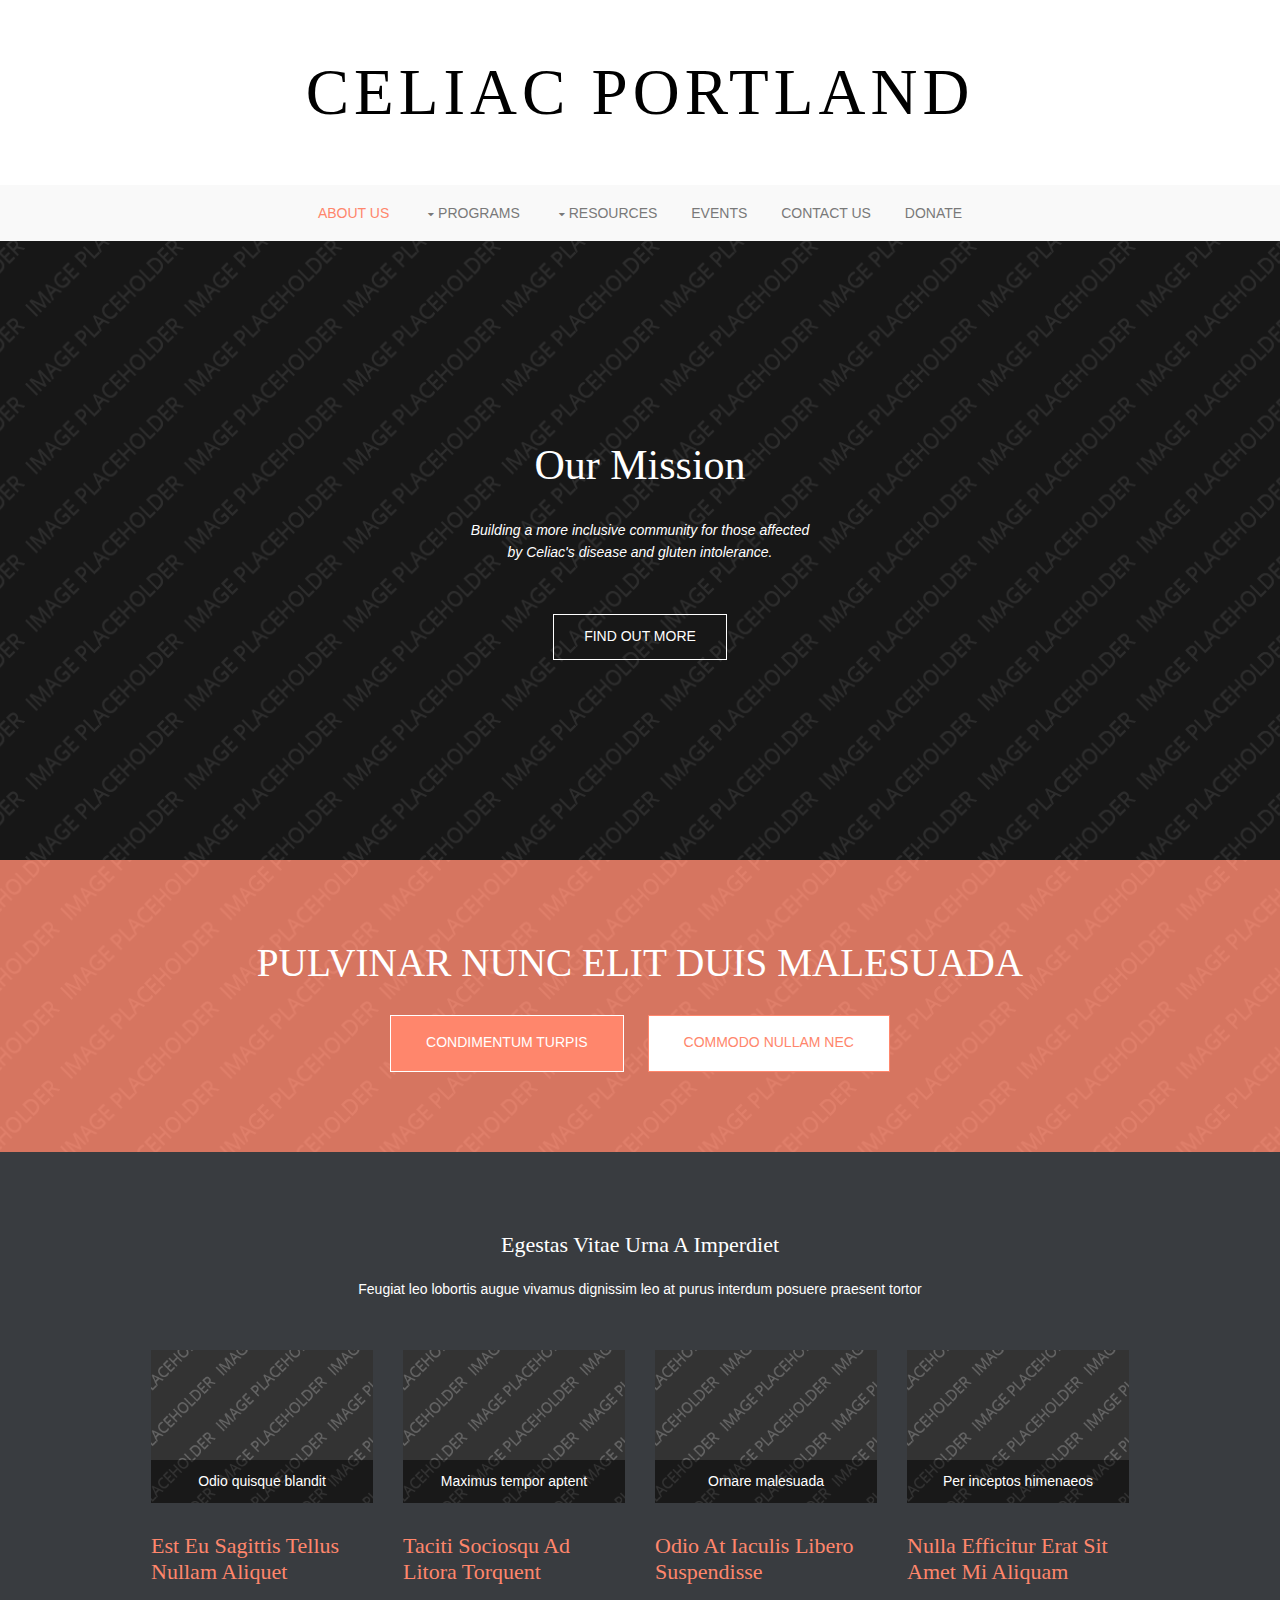
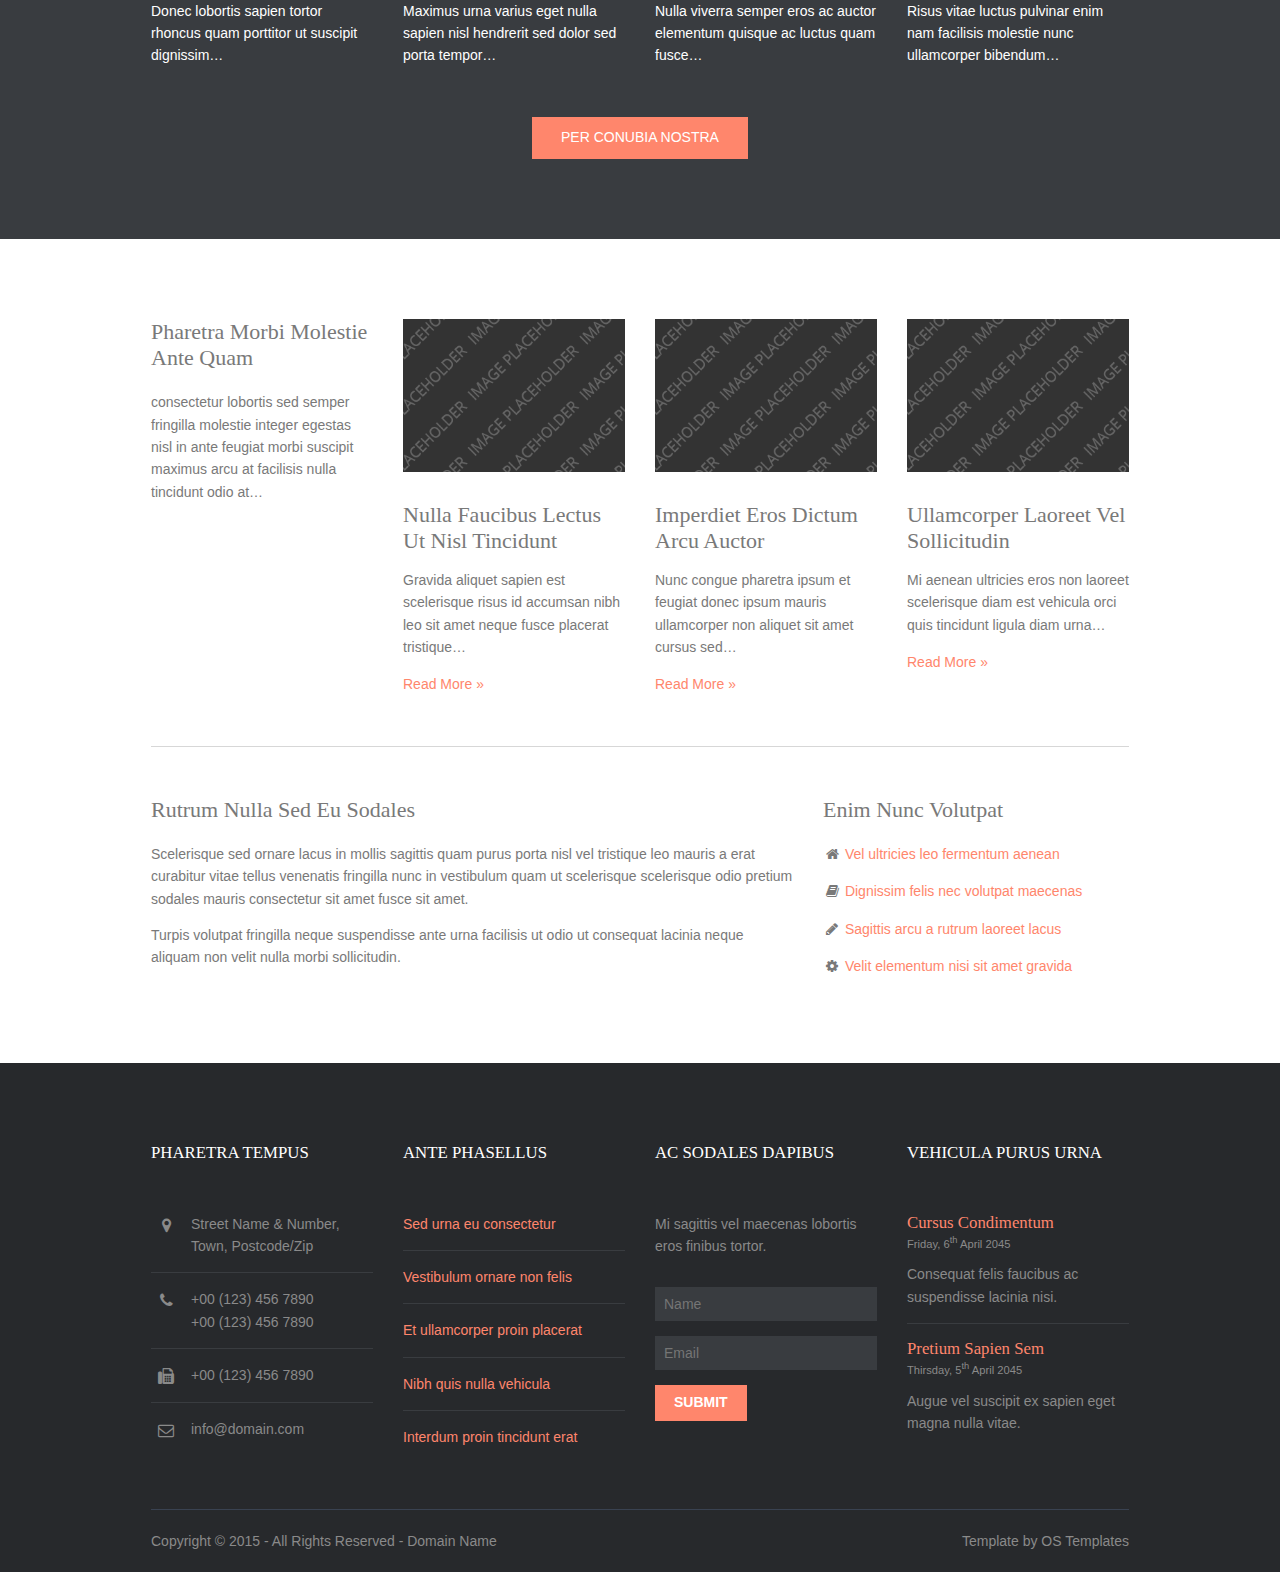
==== index.html @ 636944e8 "Add initial files" ====
<!DOCTYPE html>
<!--
Template Name: Lacegant
Author: <a href="http://www.os-templates.com/">OS Templates</a>
Author URI: http://www.os-templates.com/
Licence: Free to use under our free template licence terms
Licence URI: http://www.os-templates.com/template-terms
-->
<html>
<head>
<title>Lacegant</title>
<meta charset="utf-8">
<meta name="viewport" content="width=device-width, initial-scale=1.0, maximum-scale=1.0, user-scalable=no">
<link href="layout/styles/layout.css" rel="stylesheet" type="text/css" media="all">
</head>
<body id="top">
<!-- ################################################################################################ -->
<!-- ################################################################################################ -->
<!-- ################################################################################################ -->
<!-- LOGIN REGISTER TOP COMPONENT -->
<!-- <div class="wrapper row0">
  <div id="topbar" class="hoc clear"> 
    <div class="fl_left">
      <ul class="nospace inline pushright">
        <li><i class="fa fa-sign-in"></i> <a href="#">Login</a></li>
        <li><i class="fa fa-user"></i> <a href="#">Register</a></li>
      </ul>
    </div>
    <div class="fl_right">
      <ul class="nospace inline pushright">
        <li><i class="fa fa-phone"></i> +00 (123) 456 7890</li>
        <li><i class="fa fa-envelope-o"></i> info@domain.com</li>
      </ul>
    </div>
  </div>
</div> -->
<!-- ################################################################################################ -->
<!-- ################################################################################################ -->
<!-- ################################################################################################ -->
<div class="wrapper row1">
  <header id="header" class="hoc clear"> 
    <!-- ################################################################################################ -->
    <div id="logo">
      <h1><a href="index.html">Celiac Portland</a></h1>
      <!-- <p>euismod pulvinar donec et est</p> -->
    </div>
    <!-- ################################################################################################ -->
  </header>
</div>
<!-- ################################################################################################ -->
<!-- ################################################################################################ -->
<!-- ################################################################################################ -->
<div class="wrapper row2">
  <nav id="mainav" class="hoc clear"> 
    <!-- ################################################################################################ -->
    <ul class="clear">
      <li class="active"><a href="index.html">About us</a></li>
      <li><a class="drop" href="#">Programs</a>
        <ul>
          <li><a href="pages/gallery.html">Gallery</a></li>
          <li><a href="pages/full-width.html">Full Width</a></li>
          <li><a href="pages/sidebar-left.html">Sidebar Left</a></li>
          <li><a href="pages/sidebar-right.html">Sidebar Right</a></li>
          <li><a href="pages/basic-grid.html">Basic Grid</a></li>
        </ul>
      </li>
      <li><a class="drop" href="#">Resources</a>
        <ul>
          <li><a href="#">Level 2</a></li>
          <li><a class="drop" href="#">Level 2 + Drop</a>
            <ul>
              <li><a href="#">Level 3</a></li>
              <li><a href="#">Level 3</a></li>
              <li><a href="#">Level 3</a></li>
            </ul>
          </li>
          <li><a href="#">Level 2</a></li>
        </ul>
      </li>
      <li><a href="#">Events</a></li>
      <li><a href="#">Contact Us</a></li>
      <li><a href="#">Donate</a></li>
      <!-- <li><a href="#">Long Link Text</a></li> -->
    </ul>
    <!-- ################################################################################################ -->
  </nav>
</div>
<!-- ################################################################################################ -->
<!-- ################################################################################################ -->
<!-- ################################################################################################ -->
<div class="wrapper bgded overlay" style="background-image:url('images/demo/backgrounds/01.png');">
  <div id="pageintro" class="hoc clear"> 
    <!-- ################################################################################################ -->
    <article class="introtxt">
      <h2 class="heading">Our Mission</h2>
      <p>Building a more inclusive community for those affected <br>by Celiac's disease and gluten intolerance.</p>
      <footer><a class="btn inverse medium" href="#">Find out more</a></footer>
    </article>
    <!-- ################################################################################################ -->
  </div>
</div>
<!-- ################################################################################################ -->
<!-- ################################################################################################ -->
<!-- ################################################################################################ -->
<div class="wrapper bgded overlay coloured" style="background-image:url('images/demo/backgrounds/02.png');">
  <div id="cta" class="hoc clear"> 
    <!-- ################################################################################################ -->
    <article class="center">
      <h2 class="heading font-x3">Pulvinar nunc elit duis malesuada</h2>
      <footer>
        <ul class="nospace inline pushright">
          <li><a class="btn" href="#">Condimentum turpis</a></li>
          <li><a class="btn inverse" href="#">Commodo nullam nec</a></li>
        </ul>
      </footer>
    </article>
    <!-- ################################################################################################ -->
  </div>
</div>
<!-- ################################################################################################ -->
<!-- ################################################################################################ -->
<!-- ################################################################################################ -->
<div class="wrapper row6">
  <div class="hoc container clear"> 
    <!-- ################################################################################################ -->
    <div class="center btmspace-50">
      <h2 class="heading">Egestas vitae urna a imperdiet</h2>
      <p class="nospace">Feugiat leo lobortis augue vivamus dignissim leo at purus interdum posuere praesent tortor</p>
    </div>
    <ul class="nospace group btmspace-50 elements">
      <li class="one_quarter first">
        <article>
          <figure><img src="images/demo/320x220.png" alt="">
            <figcaption>Odio quisque blandit</figcaption>
          </figure>
          <div class="txtwrap">
            <h6 class="heading"><a href="#">Est eu sagittis tellus nullam aliquet</a></h6>
            <p>Donec lobortis sapien tortor rhoncus quam porttitor ut suscipit dignissim&hellip;</p>
          </div>
        </article>
      </li>
      <li class="one_quarter">
        <article>
          <figure><img src="images/demo/320x220.png" alt="">
            <figcaption>Maximus tempor aptent</figcaption>
          </figure>
          <div class="txtwrap">
            <h6 class="heading"><a href="#">Taciti sociosqu ad litora torquent</a></h6>
            <p>Maximus urna varius eget nulla sapien nisl hendrerit sed dolor sed porta tempor&hellip;</p>
          </div>
        </article>
      </li>
      <li class="one_quarter">
        <article>
          <figure><img src="images/demo/320x220.png" alt="">
            <figcaption>Ornare malesuada</figcaption>
          </figure>
          <div class="txtwrap">
            <h6 class="heading"><a href="#">Odio at iaculis libero suspendisse</a></h6>
            <p>Nulla viverra semper eros ac auctor elementum quisque ac luctus quam fusce&hellip;</p>
          </div>
        </article>
      </li>
      <li class="one_quarter">
        <article>
          <figure><img src="images/demo/320x220.png" alt="">
            <figcaption>Per inceptos himenaeos</figcaption>
          </figure>
          <div class="txtwrap">
            <h6 class="heading"><a href="#">Nulla efficitur erat sit amet mi aliquam</a></h6>
            <p>Risus vitae luctus pulvinar enim nam facilisis molestie nunc ullamcorper bibendum&hellip;</p>
          </div>
        </article>
      </li>
    </ul>
    <p class="nospace center"><a class="btn small" href="#">Per conubia nostra</a></p>
    <!-- ################################################################################################ -->
    <div class="clear"></div>
  </div>
</div>
<!-- ################################################################################################ -->
<!-- ################################################################################################ -->
<!-- ################################################################################################ -->
<div class="wrapper row3">
  <main class="hoc container clear"> 
    <!-- main body -->
    <!-- ################################################################################################ -->
    <ul class="nospace group btmspace-50 elements">
      <li class="one_quarter first">
        <h6 class="heading">Pharetra morbi molestie ante quam</h6>
        <p>consectetur lobortis sed semper fringilla molestie integer egestas nisl in ante feugiat morbi suscipit maximus arcu at facilisis nulla tincidunt odio at&hellip;</p>
      </li>
      <li class="one_quarter">
        <article><a href="#"><img src="images/demo/320x220.png" alt=""></a>
          <div class="txtwrap">
            <h6 class="heading">Nulla faucibus lectus ut nisl tincidunt</h6>
            <p>Gravida aliquet sapien est scelerisque risus id accumsan nibh leo sit amet neque fusce placerat tristique&hellip;</p>
            <p class="nospace"><a href="#">Read More &raquo;</a></p>
          </div>
        </article>
      </li>
      <li class="one_quarter">
        <article><a href="#"><img src="images/demo/320x220.png" alt=""></a>
          <div class="txtwrap">
            <h6 class="heading">Imperdiet eros dictum arcu auctor</h6>
            <p>Nunc congue pharetra ipsum et feugiat donec ipsum mauris ullamcorper non aliquet sit amet cursus sed&hellip;</p>
            <p class="nospace"><a href="#">Read More &raquo;</a></p>
          </div>
        </article>
      </li>
      <li class="one_quarter">
        <article><a href="#"><img src="images/demo/320x220.png" alt=""></a>
          <div class="txtwrap">
            <h6 class="heading">Ullamcorper laoreet vel sollicitudin</h6>
            <p>Mi aenean ultricies eros non laoreet scelerisque diam est vehicula orci quis tincidunt ligula diam urna&hellip;</p>
            <p class="nospace"><a href="#">Read More &raquo;</a></p>
          </div>
        </article>
      </li>
    </ul>
    <hr class="btmspace-50">
    <article class="two_third first">
      <h6 class="heading">Rutrum nulla sed eu sodales</h6>
      <p>Scelerisque sed ornare lacus in mollis sagittis quam purus porta nisl vel tristique leo mauris a erat curabitur vitae tellus venenatis fringilla nunc in vestibulum quam ut scelerisque scelerisque odio pretium sodales mauris consectetur sit amet fusce sit amet.</p>
      <p>Turpis volutpat fringilla neque suspendisse ante urna facilisis ut odio ut consequat lacinia neque aliquam non velit nulla morbi sollicitudin.</p>
    </article>
    <aside class="one_third">
      <h6 class="heading">Enim nunc volutpat</h6>
      <ul class="nospace">
        <li class="btmspace-15"><i class="fa fa-fw fa-home"></i> <a href="#">Vel ultricies leo fermentum aenean</a></li>
        <li class="btmspace-15"><i class="fa fa-fw fa-book"></i> <a href="#">Dignissim felis nec volutpat maecenas</a></li>
        <li class="btmspace-15"><i class="fa fa-fw fa-pencil"></i> <a href="#">Sagittis arcu a rutrum laoreet lacus</a></li>
        <li><i class="fa fa-fw fa-cog"></i> <a href="#">Velit elementum nisi sit amet gravida</a></li>
      </ul>
    </aside>
    <!-- ################################################################################################ -->
    <!-- / main body -->
    <div class="clear"></div>
  </main>
</div>
<!-- ################################################################################################ -->
<!-- ################################################################################################ -->
<!-- ################################################################################################ -->
<div class="wrapper row4">
  <footer id="footer" class="hoc clear"> 
    <!-- ################################################################################################ -->
    <div class="one_quarter first">
      <h6 class="title">Pharetra tempus</h6>
      <ul class="nospace linklist contact">
        <li><i class="fa fa-map-marker"></i>
          <address>
          Street Name &amp; Number, Town, Postcode/Zip
          </address>
        </li>
        <li><i class="fa fa-phone"></i> +00 (123) 456 7890<br>
          +00 (123) 456 7890</li>
        <li><i class="fa fa-fax"></i> +00 (123) 456 7890</li>
        <li><i class="fa fa-envelope-o"></i> info@domain.com</li>
      </ul>
    </div>
    <div class="one_quarter">
      <h6 class="title">Ante phasellus</h6>
      <ul class="nospace linklist">
        <li><a href="#">Sed urna eu consectetur</a></li>
        <li><a href="#">Vestibulum ornare non felis</a></li>
        <li><a href="#">Et ullamcorper proin placerat</a></li>
        <li><a href="#">Nibh quis nulla vehicula</a></li>
        <li><a href="#">Interdum proin tincidunt erat</a></li>
      </ul>
    </div>
    <div class="one_quarter">
      <h6 class="title">Ac sodales dapibus</h6>
      <p class="btmspace-30">Mi sagittis vel maecenas lobortis eros finibus tortor.</p>
      <form method="post" action="#">
        <fieldset>
          <legend>Newsletter:</legend>
          <input class="btmspace-15" type="text" value="" placeholder="Name">
          <input class="btmspace-15" type="text" value="" placeholder="Email">
          <button type="submit" value="submit">Submit</button>
        </fieldset>
      </form>
    </div>
    <div class="one_quarter">
      <h6 class="title">Vehicula purus urna</h6>
      <ul class="nospace linklist">
        <li>
          <article>
            <h2 class="nospace font-x1"><a href="#">Cursus condimentum</a></h2>
            <time class="font-xs block btmspace-10" datetime="2045-04-06">Friday, 6<sup>th</sup> April 2045</time>
            <p class="nospace">Consequat felis faucibus ac suspendisse lacinia nisi.</p>
          </article>
        </li>
        <li>
          <article>
            <h2 class="nospace font-x1"><a href="#">Pretium sapien sem</a></h2>
            <time class="font-xs block btmspace-10" datetime="2045-04-05">Thirsday, 5<sup>th</sup> April 2045</time>
            <p class="nospace">Augue vel suscipit ex sapien eget magna nulla vitae.</p>
          </article>
        </li>
      </ul>
    </div>
    <!-- ################################################################################################ -->
  </footer>
</div>
<!-- ################################################################################################ -->
<!-- ################################################################################################ -->
<!-- ################################################################################################ -->
<div class="wrapper row5">
  <div id="copyright" class="hoc clear"> 
    <!-- ################################################################################################ -->
    <p class="fl_left">Copyright &copy; 2015 - All Rights Reserved - <a href="#">Domain Name</a></p>
    <p class="fl_right">Template by <a target="_blank" href="http://www.os-templates.com/" title="Free Website Templates">OS Templates</a></p>
    <!-- ################################################################################################ -->
  </div>
</div>
<!-- ################################################################################################ -->
<!-- ################################################################################################ -->
<!-- ################################################################################################ -->
<a id="backtotop" href="#top"><i class="fa fa-chevron-up"></i></a>
<!-- JAVASCRIPTS -->
<script src="layout/scripts/jquery.min.js"></script>
<script src="layout/scripts/jquery.backtotop.js"></script>
<script src="layout/scripts/jquery.mobilemenu.js"></script>
<!-- IE9 Placeholder Support -->
<script src="layout/scripts/jquery.placeholder.min.js"></script>
<!-- / IE9 Placeholder Support -->
</body>
</html>
---- layout/styles/layout.css ----
@charset "utf-8";
/*
Template Name: Lacegant
Author: <a href="http://www.os-templates.com/">OS Templates</a>
Author URI: http://www.os-templates.com/
Licence: Free to use under our free template licence terms
Licence URI: http://www.os-templates.com/template-terms
File: Layout CSS
*/

@import url("fontawesome-4.5.0.min.css");
@import url("framework.css");

/* Rows
--------------------------------------------------------------------------------------------------------------- */
.row0{border-bottom:1px solid;}
.row1, .row1 a{}
.row2, .row2 a{}
.row3, .row3 a{}
.row4, .row4 a{}
.row5, .row5 a{}


/* Top Bar
--------------------------------------------------------------------------------------------------------------- */
#topbar{padding:15px 0; font-size:.8rem; text-transform:uppercase;}

#topbar .inline > li i{margin:0 5px 0 0; line-height:normal;}


/* Header
--------------------------------------------------------------------------------------------------------------- */
#header{padding:60px 0; text-align:center;}

#header #logo{}
#header #logo *{margin:0; padding:0; line-height:1;}
#header #logo h1{font-size:65px; letter-spacing:5px; text-transform:uppercase; color: #000;}
#header #logo p{margin-top:-3px; font-size:.9rem; font-style:italic; text-transform:lowercase;}


/* Page Intro
--------------------------------------------------------------------------------------------------------------- */
#pageintro{padding:200px 0;}

#pageintro .introtxt{display:block; max-width:50%; margin:0 auto; text-align:center;}
#pageintro .introtxt .heading{margin-bottom:30px; font-size:42px;}
#pageintro .introtxt p{margin-bottom:50px; font-style:italic;}


/* CTA - Click to Action
--------------------------------------------------------------------------------------------------------------- */
#cta{padding:80px 0;}

#cta .heading{margin-bottom:30px; text-transform:uppercase;}


/* Content Area
--------------------------------------------------------------------------------------------------------------- */
.container{padding:80px 0;}

/* Content */
.container .content{}

/* Elements */
.elements li:last-child{margin-bottom:0;}/* Used for mobile devices when elements stack */
.elements article{display:inline-block; width:100%; max-width:320px; height:100%;}
.elements figure{display:block; position:relative;}
.elements figure figcaption{display:block; position:absolute; bottom:0; left:0; width:100%; padding:10px; text-align:center;}
.elements .txtwrap{padding-top:30px;}
.elements .txtwrap .heading{margin-bottom:15px;}
.elements .txtwrap p{margin:0 0 15px 0;}
.elements .txtwrap p:last-child{margin-bottom:0;}
.elements .txtwrap footer{}

/* Comments */
#comments ul{margin:0 0 40px 0; padding:0; list-style:none;}
#comments li{margin:0 0 10px 0; padding:15px;}
#comments .avatar{float:right; margin:0 0 10px 10px; padding:3px; border:1px solid;}
#comments address{font-weight:bold;}
#comments time{font-size:smaller;}
#comments .comcont{display:block; margin:0; padding:0;}
#comments .comcont p{margin:10px 5px 10px 0; padding:0;}

#comments form{display:block; width:100%;}
#comments input, #comments textarea{width:100%; padding:10px; border:1px solid;}
#comments textarea{overflow:auto;}
#comments div{margin-bottom:15px;}
#comments input[type="submit"], #comments input[type="reset"]{display:inline-block; width:auto; min-width:150px; margin:0; padding:8px 5px; cursor:pointer;}

/* Sidebar */
.container .sidebar{}

.sidebar .sdb_holder{margin-bottom:50px;}
.sidebar .sdb_holder:last-child{margin-bottom:0;}


/* Footer
--------------------------------------------------------------------------------------------------------------- */
#footer{padding:80px 0 60px;}

#footer .title{margin:0 0 50px 0; padding:0; font-size:1.2rem; text-transform:uppercase;}

#footer .linklist li{display:block; margin-bottom:15px; padding:0 0 15px 0; border-bottom:1px solid;}
#footer .linklist li:last-child{margin:0; padding:0; border:none;}
#footer .linklist li::before, #footer .linklist li::after{display:table; content:"";}
#footer .linklist li, #footer .linklist li::after{clear:both;}

#footer .contact{}
#footer .contact.linklist li, #footer .contact.linklist li:last-child{position:relative; padding-left:40px;}
#footer .contact li *{margin:0; padding:0; line-height:1.6;}
#footer .contact li i{display:block; position:absolute; top:0; left:0; width:30px; font-size:16px; text-align:center;}

#footer input, #footer button{border:1px solid;}
#footer input{display:block; width:100%; padding:8px;}
#footer button{padding:8px 18px 10px; text-transform:uppercase; font-weight:700; cursor:pointer;}


/* Copyright
--------------------------------------------------------------------------------------------------------------- */
#copyright{padding:20px 0; border-top:1px solid;}
#copyright *{margin:0; padding:0;}


/* Transition Fade
--------------------------------------------------------------------------------------------------------------- */
*, *::before, *::after{transition:all .3s ease-in-out;}
#mainav form *{transition:none !important;}


/* ------------------------------------------------------------------------------------------------------------ */
/* ------------------------------------------------------------------------------------------------------------ */
/* ------------------------------------------------------------------------------------------------------------ */
/* ------------------------------------------------------------------------------------------------------------ */
/* ------------------------------------------------------------------------------------------------------------ */


/* Navigation
--------------------------------------------------------------------------------------------------------------- */
nav ul, nav ol{margin:0; padding:0; list-style:none;}

#mainav, #breadcrumb, .sidebar nav{line-height:normal;}
#mainav .drop::after, #mainav li li .drop::after, #breadcrumb li a::after, .sidebar nav a::after{position:absolute; font-family:"FontAwesome"; font-size:10px; line-height:10px;}

/* Top Navigation */
#mainav{}
#mainav ul{text-transform:uppercase; text-align:center;}
#mainav ul ul{z-index:9999; position:absolute; width:160px; text-transform:none; text-align:left;}
#mainav ul ul ul{left:160px; top:0;}
#mainav li{display:inline-block; position:relative; margin:0 30px 0 0; padding:0;}
#mainav li:last-child{margin-right:0;}
#mainav li li{width:100%; margin:0;}
#mainav li a{display:block; padding:20px 0;}
#mainav li li a{border:solid; border-width:0 0 1px 0;}
#mainav .drop{padding-left:15px;}
#mainav li li a, #mainav li li .drop{display:block; margin:0; padding:10px 15px;}
#mainav .drop::after, #mainav li li .drop::after{content:"\f0d7";}
#mainav .drop::after{top:25px; left:5px;}
#mainav li li .drop::after{top:15px; left:5px;}
#mainav ul ul{visibility:hidden; opacity:0;}
#mainav ul li:hover > ul{visibility:visible; opacity:1;}

#mainav form{display:none; margin:0; padding:20px 0;}
#mainav form select, #mainav form select option{display:block; cursor:pointer; outline:none;}
#mainav form select{width:100%; padding:5px; border:1px solid;}
#mainav form select option{margin:5px; padding:0; border:none;}

/* Breadcrumb */
#breadcrumb{padding:50px 0; text-align:center; text-transform:uppercase;}
#breadcrumb ul{margin:0; padding:0; list-style:none;}
#breadcrumb li{display:inline-block; margin:0 6px 0 0; padding:0;}
#breadcrumb li a{display:block; position:relative; margin:0; padding:0 12px 0 0; font-size:12px;}
#breadcrumb li a::after{top:4px; right:0; content:"\f101";}
#breadcrumb li:last-child a{margin:0; padding:0;}
#breadcrumb li:last-child a::after{display:none;}

/* Sidebar Navigation */
.sidebar nav{display:block; width:100%;}
.sidebar nav li{margin:0 0 3px 0; padding:0;}
.sidebar nav a{display:block; position:relative; margin:0; padding:5px 10px 5px 15px; text-decoration:none; border:solid; border-width:0 0 1px 0;}
.sidebar nav a::after{top:9px; left:5px; content:"\f101";}
.sidebar nav ul ul a{padding-left:35px;}
.sidebar nav ul ul a::after{left:25px;}
.sidebar nav ul ul ul a{padding-left:55px;}
.sidebar nav ul ul ul a::after{left:45px;}

/* Pagination */
.pagination{display:block; width:100%; text-align:center; clear:both;}
.pagination li{display:inline-block; margin:0 2px 0 0;}
.pagination li:last-child{margin-right:0;}
.pagination a, .pagination strong{display:block; padding:8px 11px; border:1px solid; background-clip:padding-box; font-weight:normal;}

/* Back to Top */
#backtotop{z-index:999; display:inline-block; position:fixed; visibility:hidden; bottom:20px; right:20px; width:36px; height:36px; line-height:36px; font-size:16px; text-align:center; opacity:.2;}
#backtotop i{display:block; width:100%; height:100%; line-height:inherit;}
#backtotop.visible{visibility:visible; opacity:.5;}
#backtotop:hover{opacity:1;}


/* Tables
--------------------------------------------------------------------------------------------------------------- */
table, th, td{border:1px solid; border-collapse:collapse; vertical-align:top;}
table, th{table-layout:auto;}
table{width:100%; margin-bottom:15px;}
th, td{padding:5px 8px;}
td{border-width:0 1px;}


/* Gallery
--------------------------------------------------------------------------------------------------------------- */
#gallery{display:block; width:100%; margin-bottom:50px;}
#gallery figure figcaption{display:block; width:100%; clear:both;}
#gallery li{margin-bottom:30px;}


/* ------------------------------------------------------------------------------------------------------------ */
/* ------------------------------------------------------------------------------------------------------------ */
/* ------------------------------------------------------------------------------------------------------------ */
/* ------------------------------------------------------------------------------------------------------------ */
/* ------------------------------------------------------------------------------------------------------------ */


/* Colours
--------------------------------------------------------------------------------------------------------------- */
body{color:#8A8A8A; background-color:#27292C;}
a{color:#FF866C;}
a:active, a:focus{background:transparent;}/* IE10 + 11 Bugfix - prevents grey background */
hr, .borderedbox{border-color:#D7D7D7;}
label span{color:#FF0000; background-color:inherit;}
input:focus, textarea:focus, *:required:focus{border-color:#FF866C;}
.overlay{color:#FFFFFF; background-color:inherit;}
.overlay::after{color:inherit; background-color:rgba(0,0,0,.55);}
.overlay.coloured::after{color:inherit; background-color:rgba(255,134,108,.8);}/* #FF866C */

.btn, .btn.inverse:hover{color:#FFFFFF; background-color:#FF866C; border-color:#FF866C;}
.btn:hover, .btn.inverse{color:inherit; background-color:transparent; border-color:inherit;}


/* Rows */
.row0{color:#797979; background-color:#F9F9F9; border-color:#D7D7D7;}
.row1{color:#797979; background-color:#FFFFFF;}
.row2, .row2 a{color:#797979; background-color:#F9F9F9;}
.row3{color:#797979; background-color:#FFFFFF;}
.row4{color:#8A8A8A; background-color:#27292C;}
.row5, .row5 a{color:#8A8A8A; background-color:#27292C;}
.row6{color:#FFFFFF; background-color:#393C40;}


/* Header */
#header #logo *{color:inherit;}


/* CTA */
#cta .btn, #cta .btn.inverse:hover{color:#FFFFFF; background-color:#FF866C; border-color:#FFFFFF;}
#cta .btn:hover, #cta .btn.inverse{color:#FF866C; background-color:#FFFFFF; border-color:#FF866C;}


/* Content Area */
.elements figure figcaption{color:#FFFFFF; background:rgba(0,0,0,.5);}


/* Footer */
#footer .title{color:#FFFFFF;}
#footer .linklist li{border-color:#393C40;}

#footer input, #footer button{border-color:transparent;}
#footer input{color:#FFFFFF; background-color:#393C40;}
#footer input:focus{border-color:#FF866C;}
#footer button{color:#FFFFFF; background-color:#FF866C;}


/* Copyright */
#copyright{border-color:#394251;}


/* Navigation */
#mainav li a{color:inherit;}
#mainav .active a, #mainav a:hover, #mainav li:hover > a{color:#FF866C; background-color:inherit;}
#mainav li li a, #mainav .active li a{color:#FFFFFF; background-color:rgba(0,0,0,.6); border-color:rgba(0,0,0,.6);}
#mainav li li:hover > a, #mainav .active .active > a{color:#FFFFFF; background-color:#FF866C;}
#mainav form select{color:#FFFFFF; background-color:#393C40;}

#breadcrumb a{color:inherit; background-color:transparent;}
#breadcrumb li:last-child a{}

.container .sidebar nav a{color:inherit; border-color:#D7D7D7;}
.container .sidebar nav a:hover{color:#FF866C;}

.pagination a, .pagination strong{border-color:#D7D7D7;}
.pagination .current *{color:#FFFFFF; background-color:#FF866C;}

#backtotop{color:#FFFFFF; background-color:#FF866C;}


/* Tables + Comments */
table, th, td, #comments .avatar, #comments input, #comments textarea{border-color:#D7D7D7;}
#comments input:focus, #comments textarea:focus, #comments *:required:focus{border-color:#FF866C;}
th{color:#FFFFFF; background-color:#373737;}
tr, #comments li, #comments input[type="submit"], #comments input[type="reset"]{color:inherit; background-color:#FBFBFB;}
tr:nth-child(even), #comments li:nth-child(even){color:inherit; background-color:#F7F7F7;}
table a, #comments a{background-color:inherit;}


/* ------------------------------------------------------------------------------------------------------------ */
/* ------------------------------------------------------------------------------------------------------------ */
/* ------------------------------------------------------------------------------------------------------------ */
/* ------------------------------------------------------------------------------------------------------------ */
/* ------------------------------------------------------------------------------------------------------------ */


/* Media Queries
--------------------------------------------------------------------------------------------------------------- */
@-ms-viewport{width:device-width;}


/* Max Wrapper Width - Laptop, Desktop etc.
--------------------------------------------------------------------------------------------------------------- */
@media screen and (min-width:978px){
	.hoc{max-width:978px;}
}


/* Mobile Devices
--------------------------------------------------------------------------------------------------------------- */
@media screen and (max-width:900px){
	.hoc{max-width:90%;}

	#topbar{}

	#header{}

	#mainav{padding:20px 0;}
	#mainav ul{display:none;}
	#mainav form{display:block;}

	#breadcrumb{}

	.container{}
	#comments input[type="reset"]{margin-top:10px;}
	.pagination li{display:inline-block; margin:0 5px 5px 0;}

	#footer{}

	#copyright{}
	#copyright p:first-of-type{margin-bottom:10px;}
}


@media screen and (max-width:750px){
	.imgl, .imgr{display:inline-block; float:none; margin:0 0 10px 0;}
	.fl_left, .fl_right{display:block; float:none;}
	.one_half, .one_third, .two_third, .one_quarter, .two_quarter, .three_quarter{display:block; float:none; width:auto; margin:0 0 30px 0; padding:0;}

	#topbar{text-align:center;}
	#topbar *{margin:0;}
	#topbar ul{margin:0 0 10px 0; line-height:normal;}
	#topbar ul li{display:inline-block; margin-right:20px;}
	#topbar ul li:last-child{margin-right:0;}

	#pageintro{}
	#pageintro .introtxt{max-width:none;}
	#pageintro .introtxt .heading{font-size:36px;}
}


@media screen and (max-width:450px){
	#topbar ul li{display:block; margin:5px 0 0 0;}
	#topbar ul li:first-child{margin:0;}
}


/* Other
--------------------------------------------------------------------------------------------------------------- */
@media screen and (max-width:650px){
	.scrollable{display:block; width:100%; margin:0 0 30px 0; padding:0 0 15px 0; overflow:auto; overflow-x:scroll;}
	.scrollable table{margin:0; padding:0; white-space:nowrap;}

	.inline li{display:block; margin-bottom:10px;}
	.pushright li{margin-right:0;}

	.font-x2{font-size:1.4rem;}
	.font-x3{font-size:1.6rem;}
}
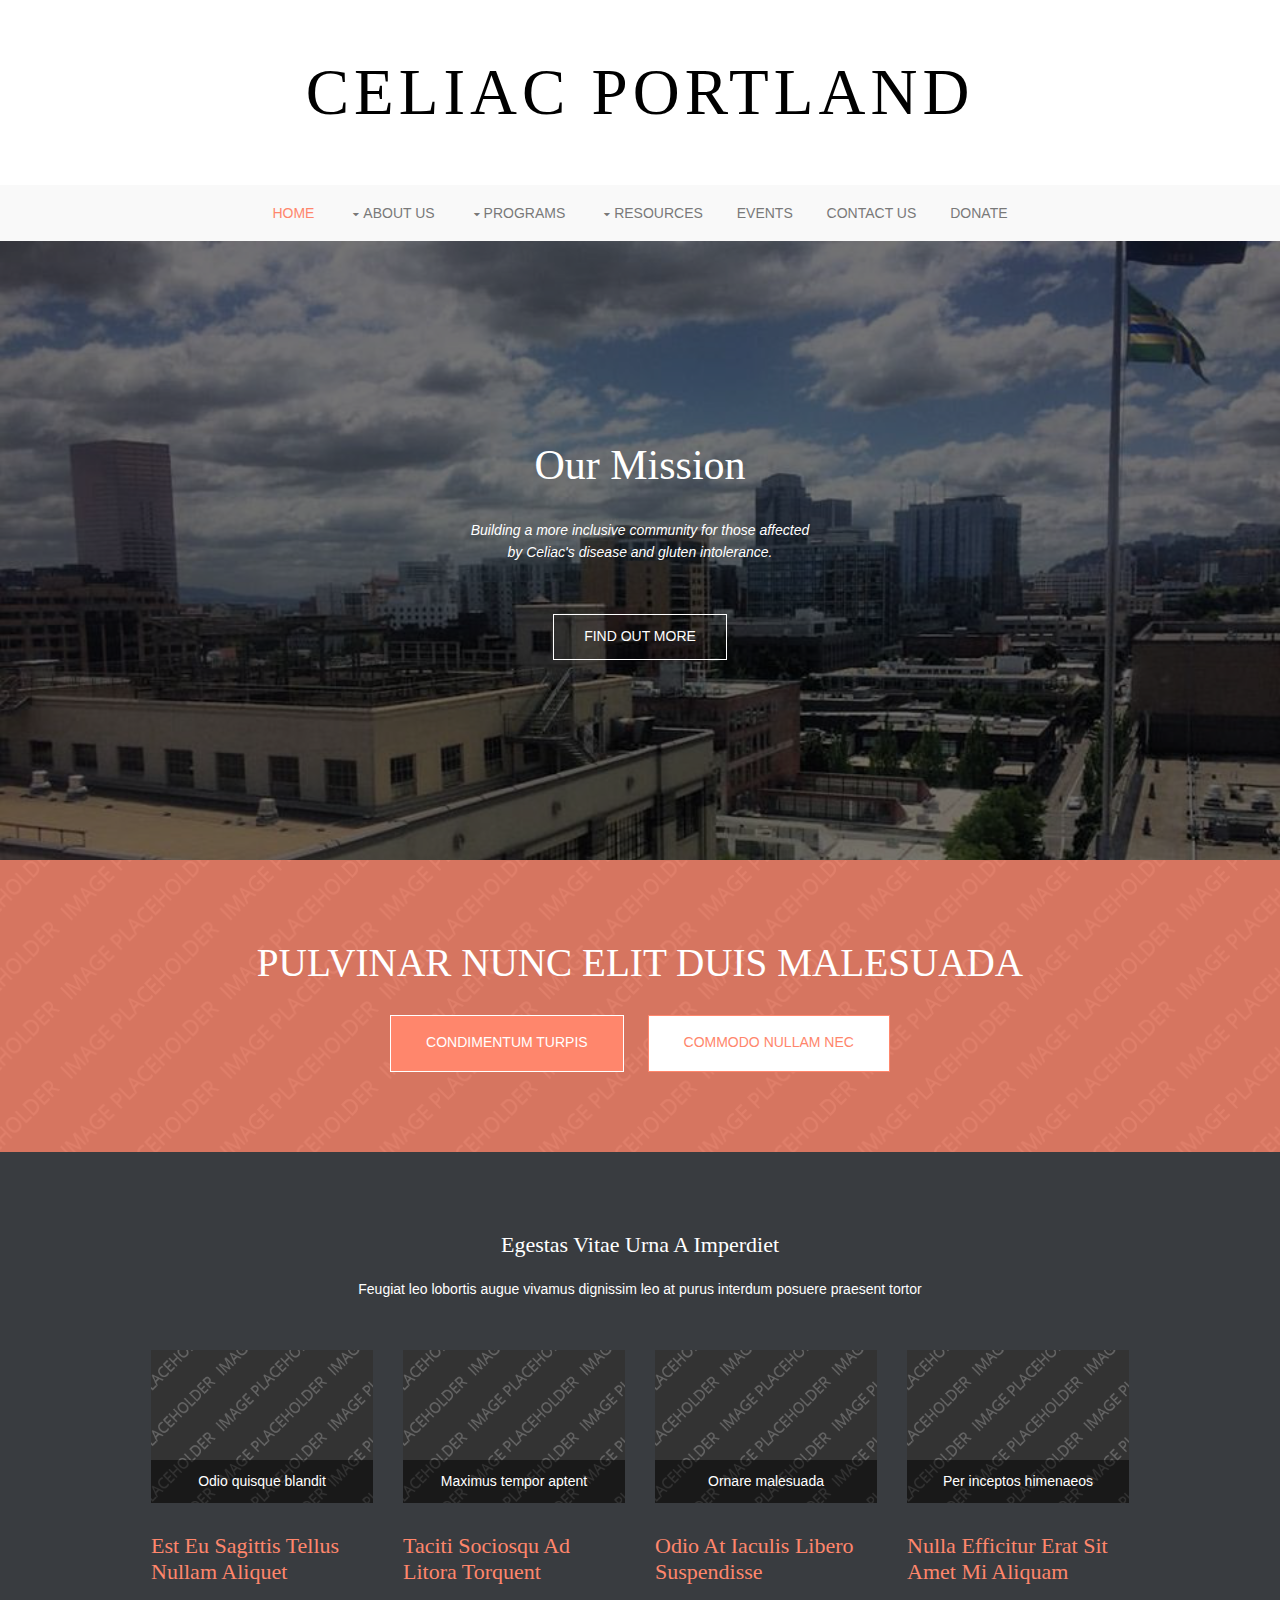
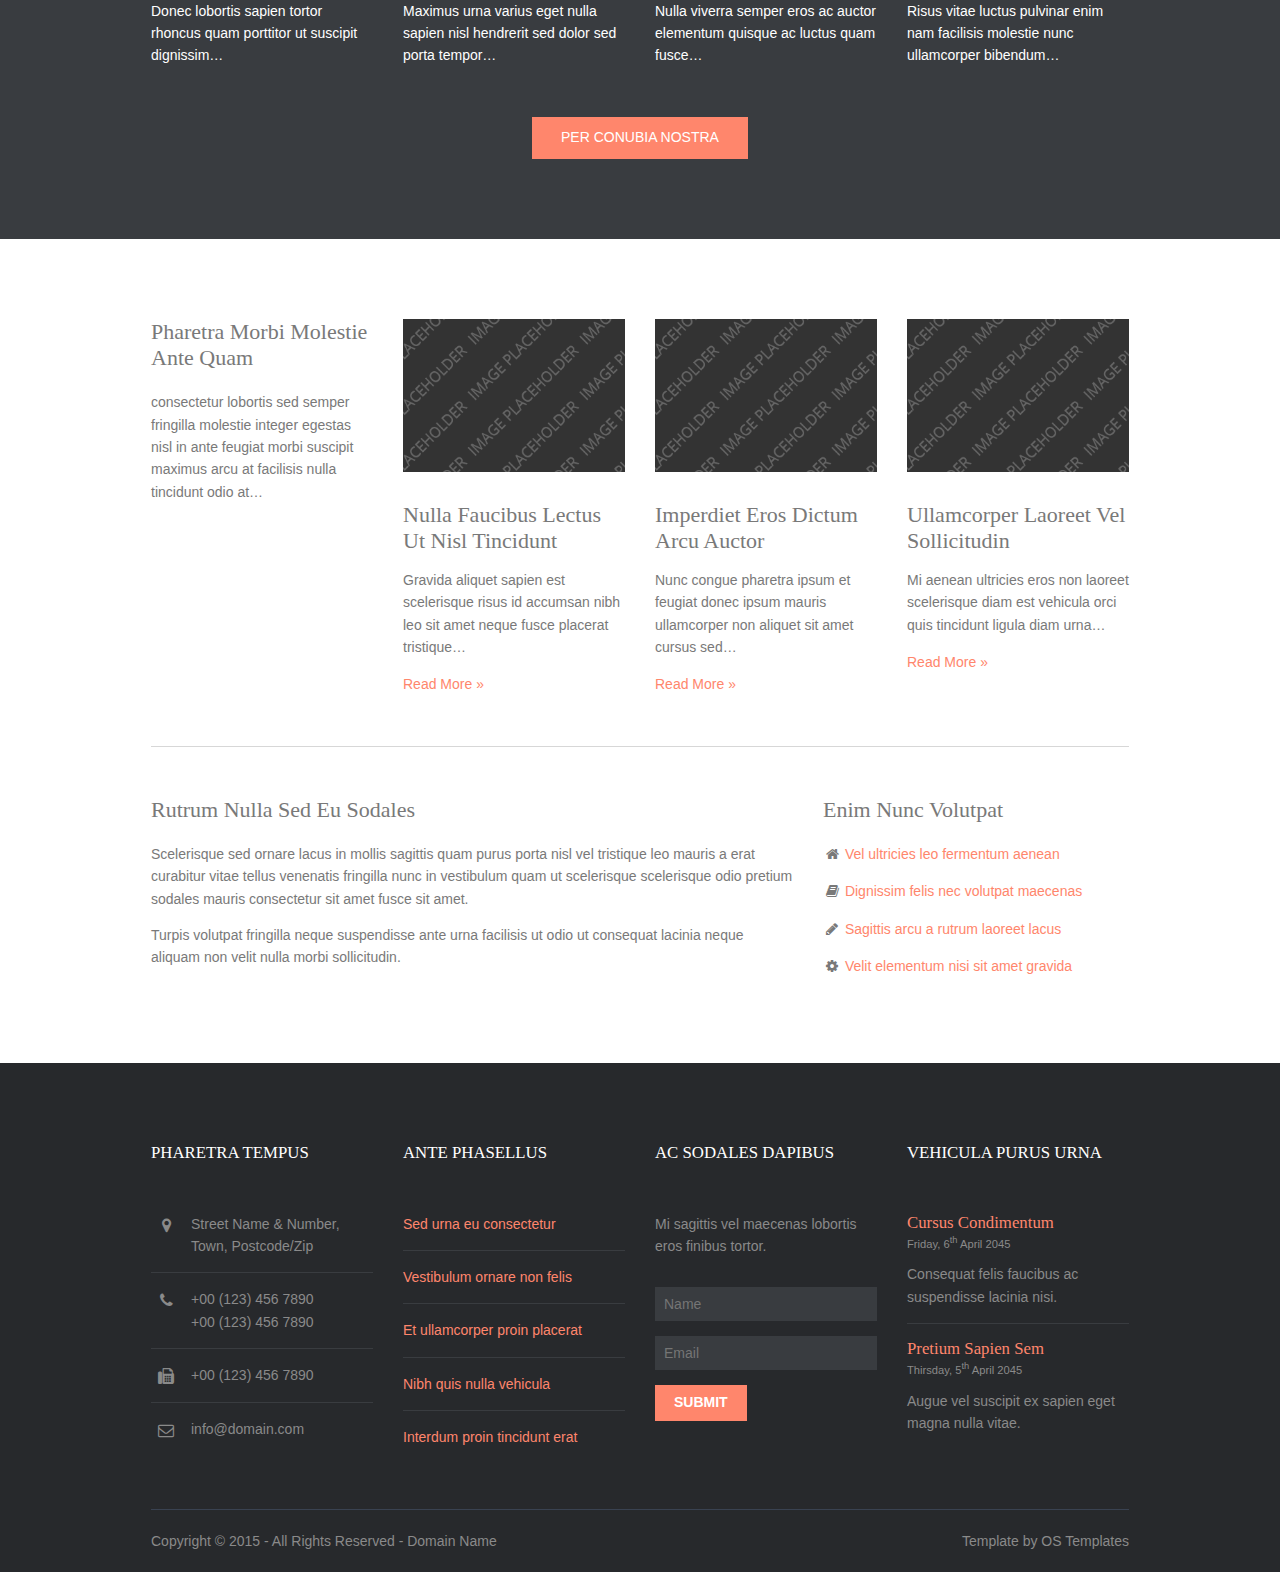
==== commit 66969e29: "Add main image and update navbar" ====
--- a/index.html
+++ b/index.html
@@ -54,7 +54,15 @@
   <nav id="mainav" class="hoc clear"> 
     <!-- ################################################################################################ -->
     <ul class="clear">
-      <li class="active"><a href="index.html">About us</a></li>
+      <li class="active"><a href="index.html">Home</a></li>
+      <li><a class="drop" href="#">About us</a>
+        <ul>
+          <li><a href="#">Our Mission</a></li>            
+          <li><a href="#">History</a></li>
+          <li><a href="#">Board Members</a></li>
+          <li><a href="#">Staff</a></li>
+        </ul>
+      </li>
       <li><a class="drop" href="#">Programs</a>
         <ul>
           <li><a href="pages/gallery.html">Gallery</a></li>
@@ -78,7 +86,7 @@
         </ul>
       </li>
       <li><a href="#">Events</a></li>
-      <li><a href="#">Contact Us</a></li>
+      <li><a href="pages/full-width.html">Contact Us</a></li>
       <li><a href="#">Donate</a></li>
       <!-- <li><a href="#">Long Link Text</a></li> -->
     </ul>
@@ -88,7 +96,7 @@
 <!-- ################################################################################################ -->
 <!-- ################################################################################################ -->
 <!-- ################################################################################################ -->
-<div class="wrapper bgded overlay" style="background-image:url('images/demo/backgrounds/01.png');">
+<div class="wrapper bgded overlay" style="background-image:url('images/portland.jpg');">
   <div id="pageintro" class="hoc clear"> 
     <!-- ################################################################################################ -->
     <article class="introtxt">
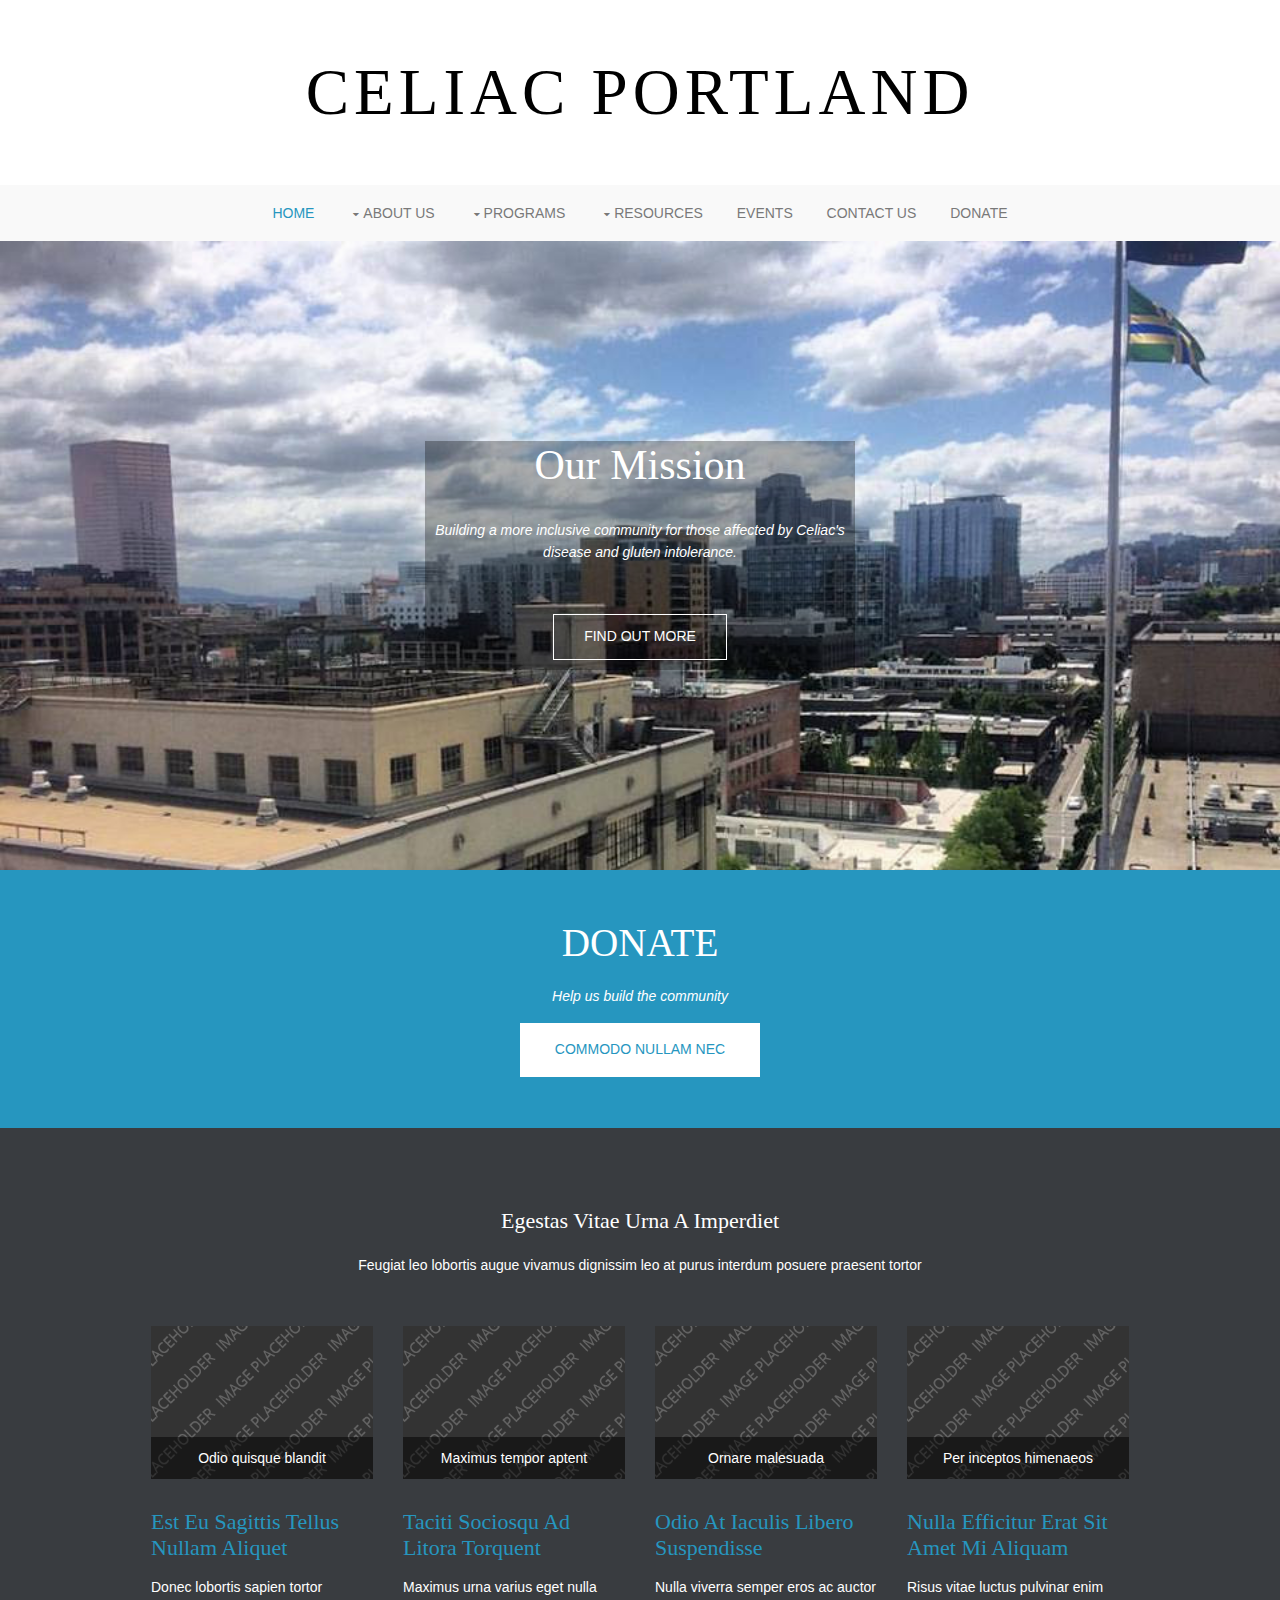
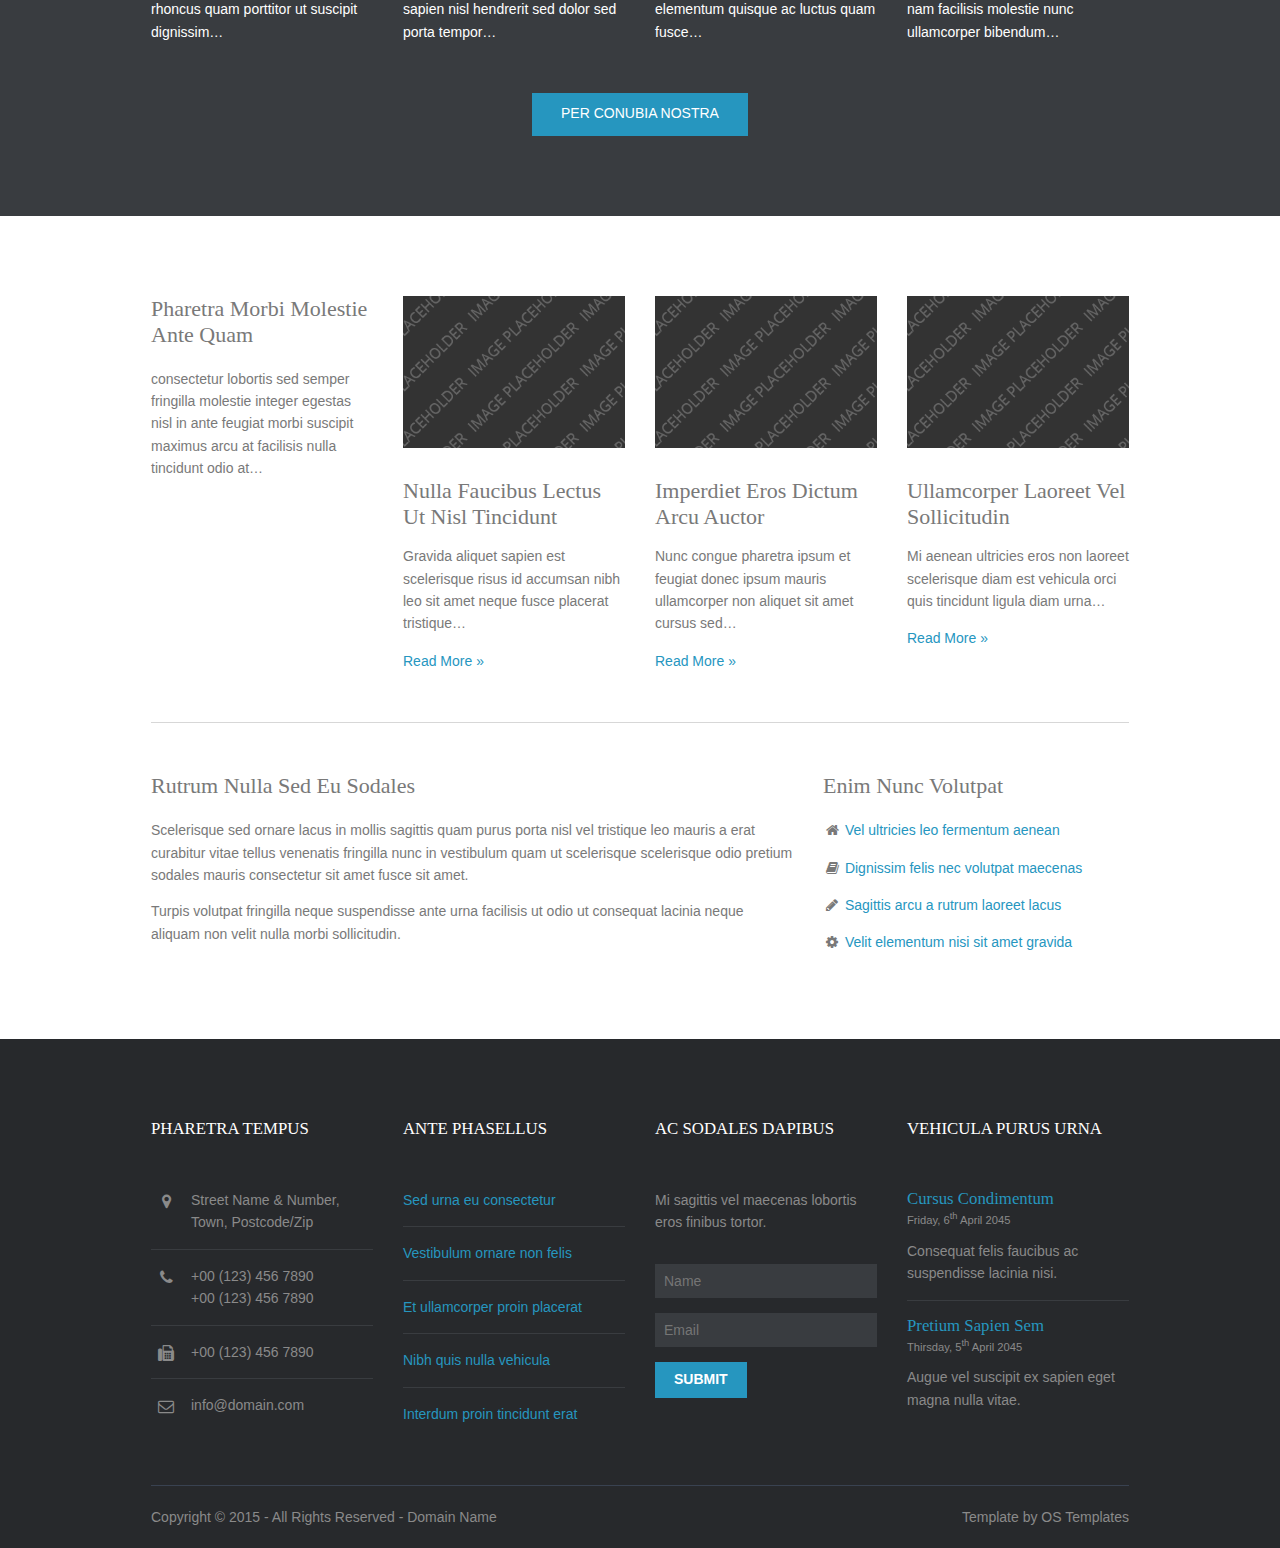
==== commit cfbda379: "Change color scheme and update home page" ====
--- a/index.html
+++ b/index.html
@@ -8,7 +8,7 @@
 -->
 <html>
 <head>
-<title>Lacegant</title>
+<title>Celiac Portland</title>
 <meta charset="utf-8">
 <meta name="viewport" content="width=device-width, initial-scale=1.0, maximum-scale=1.0, user-scalable=no">
 <link href="layout/styles/layout.css" rel="stylesheet" type="text/css" media="all">
@@ -101,8 +101,8 @@
     <!-- ################################################################################################ -->
     <article class="introtxt">
       <h2 class="heading">Our Mission</h2>
-      <p>Building a more inclusive community for those affected <br>by Celiac's disease and gluten intolerance.</p>
-      <footer><a class="btn inverse medium" href="#">Find out more</a></footer>
+      <p>Building a more inclusive community for those affected by Celiac's disease and gluten intolerance.</p>
+      <footer class="intro-btn-footer"><a class="btn inverse medium" href="#">Find out more</a></footer>
     </article>
     <!-- ################################################################################################ -->
   </div>
@@ -110,14 +110,15 @@
 <!-- ################################################################################################ -->
 <!-- ################################################################################################ -->
 <!-- ################################################################################################ -->
-<div class="wrapper bgded overlay coloured" style="background-image:url('images/demo/backgrounds/02.png');">
+<div class="wrapper bgded overlay coloured">
   <div id="cta" class="hoc clear"> 
     <!-- ################################################################################################ -->
     <article class="center">
-      <h2 class="heading font-x3">Pulvinar nunc elit duis malesuada</h2>
+      <h2 class="heading font-x3">Donate</h2>
+      <p><i>Help us build the community</i></p>
       <footer>
         <ul class="nospace inline pushright">
-          <li><a class="btn" href="#">Condimentum turpis</a></li>
+          <!-- <li><a class="btn" href="#">Condimentum turpis</a></li> -->
           <li><a class="btn inverse" href="#">Commodo nullam nec</a></li>
         </ul>
       </footer>
--- a/layout/styles/layout.css
+++ b/layout/styles/layout.css
@@ -42,16 +42,16 @@
 --------------------------------------------------------------------------------------------------------------- */
 #pageintro{padding:200px 0;}
 
-#pageintro .introtxt{display:block; max-width:50%; margin:0 auto; text-align:center;}
+#pageintro .introtxt{display:block; max-width:44%; margin:0 auto; text-align:center;background: rgba(0,0,0,0.3);}
 #pageintro .introtxt .heading{margin-bottom:30px; font-size:42px;}
 #pageintro .introtxt p{margin-bottom:50px; font-style:italic;}
 
 
 /* CTA - Click to Action
 --------------------------------------------------------------------------------------------------------------- */
-#cta{padding:80px 0;}
-
-#cta .heading{margin-bottom:30px; text-transform:uppercase;}
+#cta{padding:50px 0;}
+
+#cta .heading{text-transform:uppercase;}
 
 
 /* Content Area
@@ -113,6 +113,8 @@
 #footer input, #footer button{border:1px solid;}
 #footer input{display:block; width:100%; padding:8px;}
 #footer button{padding:8px 18px 10px; text-transform:uppercase; font-weight:700; cursor:pointer;}
+
+.intro-btn-footer {padding-bottom: 10px;}
 
 
 /* Copyright
@@ -222,16 +224,16 @@
 /* Colours
 --------------------------------------------------------------------------------------------------------------- */
 body{color:#8A8A8A; background-color:#27292C;}
-a{color:#FF866C;}
+a{color:#2696bf;}
 a:active, a:focus{background:transparent;}/* IE10 + 11 Bugfix - prevents grey background */
 hr, .borderedbox{border-color:#D7D7D7;}
 label span{color:#FF0000; background-color:inherit;}
-input:focus, textarea:focus, *:required:focus{border-color:#FF866C;}
+input:focus, textarea:focus, *:required:focus{border-color:#2696bf;}
 .overlay{color:#FFFFFF; background-color:inherit;}
-.overlay::after{color:inherit; background-color:rgba(0,0,0,.55);}
-.overlay.coloured::after{color:inherit; background-color:rgba(255,134,108,.8);}/* #FF866C */
-
-.btn, .btn.inverse:hover{color:#FFFFFF; background-color:#FF866C; border-color:#FF866C;}
+.overlay::after{color:inherit; background-color:rgba(0,0,0,.01);}
+.overlay.coloured::after{color:inherit; background-color:#2696bf;}
+
+.btn, .btn.inverse:hover{color:#FFFFFF; background-color:#2696bf; border-color:#2696bf;}
 .btn:hover, .btn.inverse{color:inherit; background-color:transparent; border-color:inherit;}
 
 
@@ -250,8 +252,8 @@
 
 
 /* CTA */
-#cta .btn, #cta .btn.inverse:hover{color:#FFFFFF; background-color:#FF866C; border-color:#FFFFFF;}
-#cta .btn:hover, #cta .btn.inverse{color:#FF866C; background-color:#FFFFFF; border-color:#FF866C;}
+#cta .btn, #cta .btn.inverse:hover{color:#FFFFFF; background-color:#2696bf; border-color:#FFFFFF;}
+#cta .btn:hover, #cta .btn.inverse{color:#2696bf; background-color:#FFFFFF; border-color:#2696bf;}
 
 
 /* Content Area */
@@ -264,8 +266,8 @@
 
 #footer input, #footer button{border-color:transparent;}
 #footer input{color:#FFFFFF; background-color:#393C40;}
-#footer input:focus{border-color:#FF866C;}
-#footer button{color:#FFFFFF; background-color:#FF866C;}
+#footer input:focus{border-color:#2696bf;}
+#footer button{color:#FFFFFF; background-color:#2696bf;}
 
 
 /* Copyright */
@@ -274,26 +276,26 @@
 
 /* Navigation */
 #mainav li a{color:inherit;}
-#mainav .active a, #mainav a:hover, #mainav li:hover > a{color:#FF866C; background-color:inherit;}
+#mainav .active a, #mainav a:hover, #mainav li:hover > a{color:#2696bf; background-color:inherit;}
 #mainav li li a, #mainav .active li a{color:#FFFFFF; background-color:rgba(0,0,0,.6); border-color:rgba(0,0,0,.6);}
-#mainav li li:hover > a, #mainav .active .active > a{color:#FFFFFF; background-color:#FF866C;}
+#mainav li li:hover > a, #mainav .active .active > a{color:#FFFFFF; background-color:#2696bf;}
 #mainav form select{color:#FFFFFF; background-color:#393C40;}
 
 #breadcrumb a{color:inherit; background-color:transparent;}
 #breadcrumb li:last-child a{}
 
 .container .sidebar nav a{color:inherit; border-color:#D7D7D7;}
-.container .sidebar nav a:hover{color:#FF866C;}
+.container .sidebar nav a:hover{color:#2696bf;}
 
 .pagination a, .pagination strong{border-color:#D7D7D7;}
-.pagination .current *{color:#FFFFFF; background-color:#FF866C;}
-
-#backtotop{color:#FFFFFF; background-color:#FF866C;}
+.pagination .current *{color:#FFFFFF; background-color:#2696bf;}
+
+#backtotop{color:#FFFFFF; background-color:#2696bf;}
 
 
 /* Tables + Comments */
 table, th, td, #comments .avatar, #comments input, #comments textarea{border-color:#D7D7D7;}
-#comments input:focus, #comments textarea:focus, #comments *:required:focus{border-color:#FF866C;}
+#comments input:focus, #comments textarea:focus, #comments *:required:focus{border-color:#2696bf;}
 th{color:#FFFFFF; background-color:#373737;}
 tr, #comments li, #comments input[type="submit"], #comments input[type="reset"]{color:inherit; background-color:#FBFBFB;}
 tr:nth-child(even), #comments li:nth-child(even){color:inherit; background-color:#F7F7F7;}
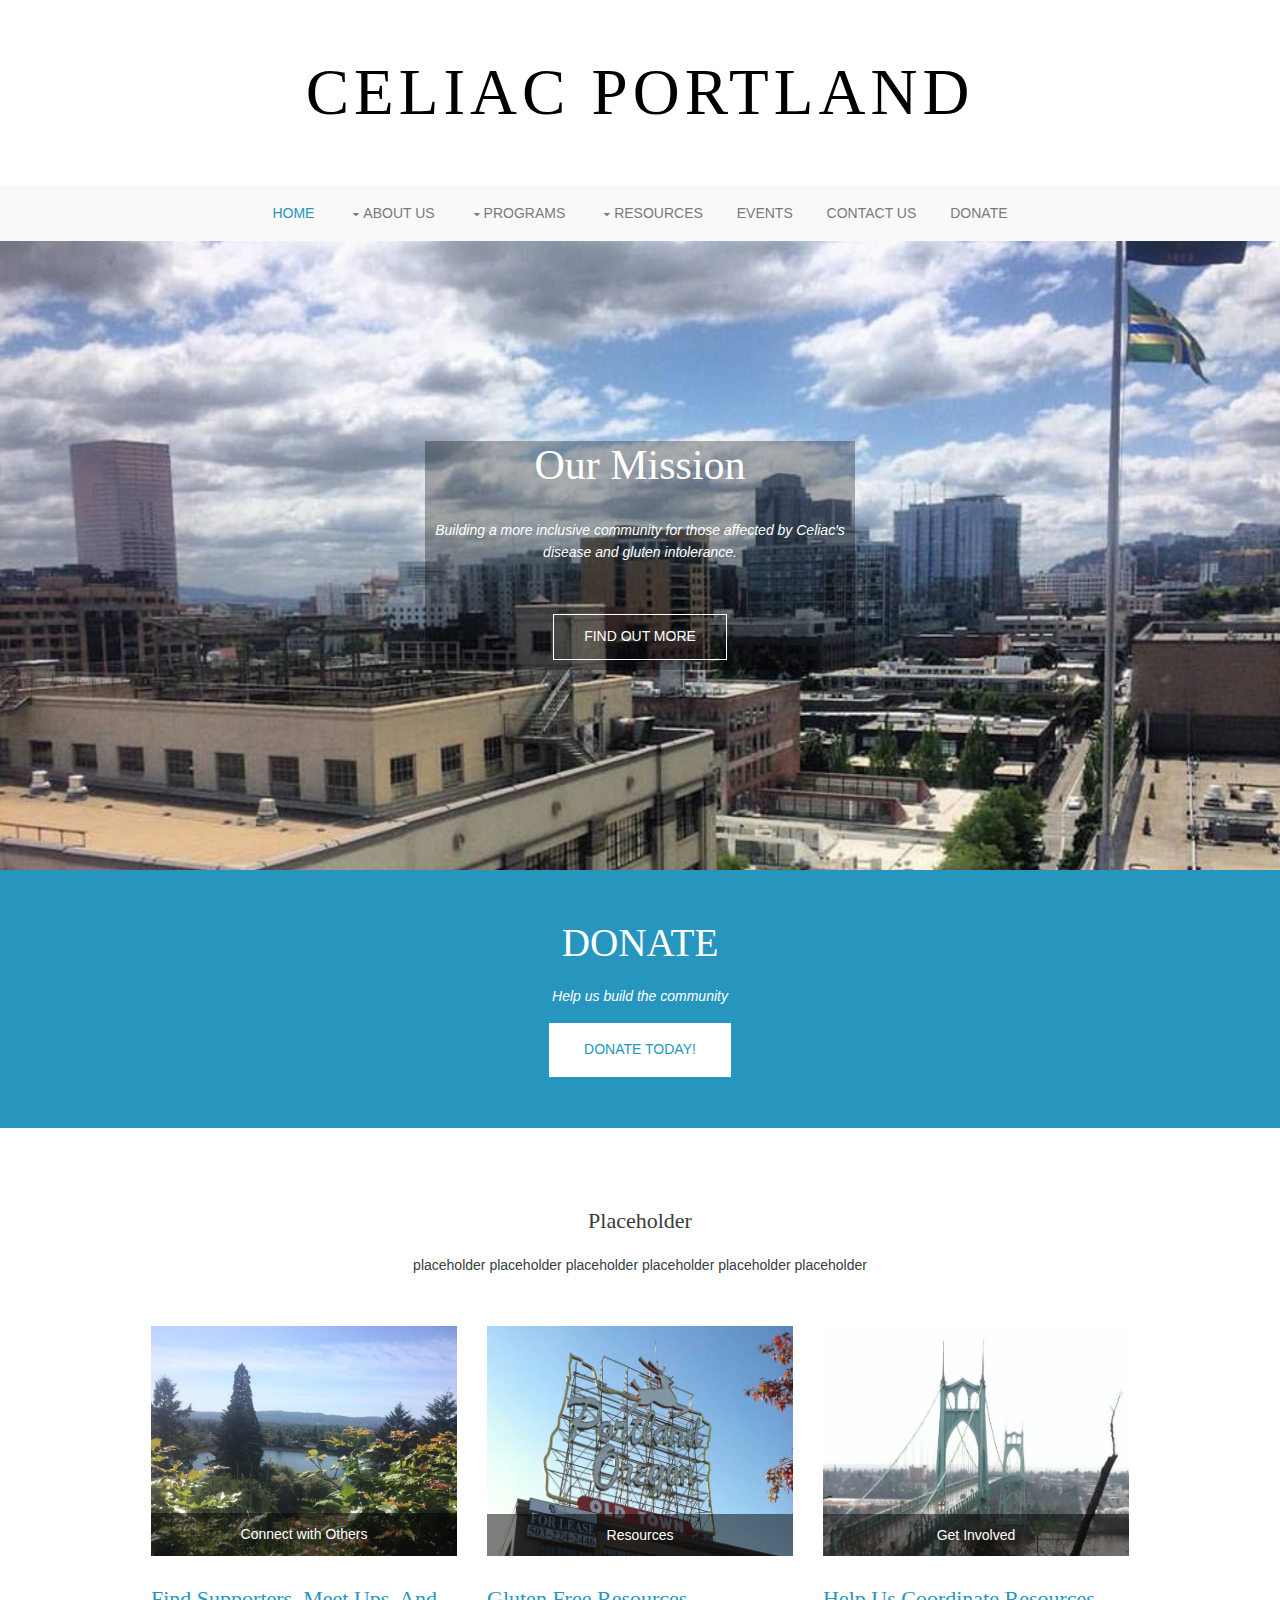
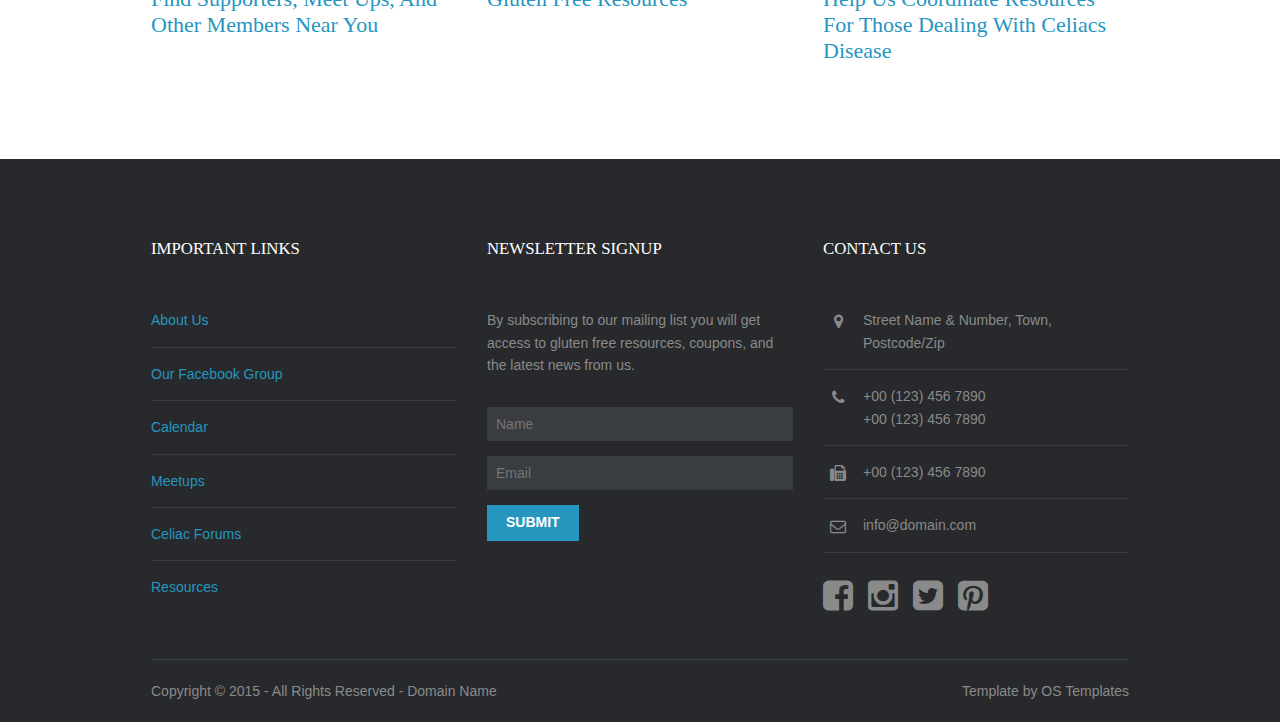
==== commit 54bba6f5: "Add images and update homepage" ====
--- a/index.html
+++ b/index.html
@@ -119,7 +119,7 @@
       <footer>
         <ul class="nospace inline pushright">
           <!-- <li><a class="btn" href="#">Condimentum turpis</a></li> -->
-          <li><a class="btn inverse" href="#">Commodo nullam nec</a></li>
+          <li><a class="btn inverse" href="#">Donate Today!</a></li>
         </ul>
       </footer>
     </article>
@@ -133,44 +133,44 @@
   <div class="hoc container clear"> 
     <!-- ################################################################################################ -->
     <div class="center btmspace-50">
-      <h2 class="heading">Egestas vitae urna a imperdiet</h2>
-      <p class="nospace">Feugiat leo lobortis augue vivamus dignissim leo at purus interdum posuere praesent tortor</p>
-    </div>
-    <ul class="nospace group btmspace-50 elements">
-      <li class="one_quarter first">
-        <article>
-          <figure><img src="images/demo/320x220.png" alt="">
-            <figcaption>Odio quisque blandit</figcaption>
-          </figure>
-          <div class="txtwrap">
-            <h6 class="heading"><a href="#">Est eu sagittis tellus nullam aliquet</a></h6>
-            <p>Donec lobortis sapien tortor rhoncus quam porttitor ut suscipit dignissim&hellip;</p>
-          </div>
-        </article>
-      </li>
-      <li class="one_quarter">
-        <article>
-          <figure><img src="images/demo/320x220.png" alt="">
-            <figcaption>Maximus tempor aptent</figcaption>
-          </figure>
-          <div class="txtwrap">
-            <h6 class="heading"><a href="#">Taciti sociosqu ad litora torquent</a></h6>
-            <p>Maximus urna varius eget nulla sapien nisl hendrerit sed dolor sed porta tempor&hellip;</p>
-          </div>
-        </article>
-      </li>
-      <li class="one_quarter">
-        <article>
-          <figure><img src="images/demo/320x220.png" alt="">
-            <figcaption>Ornare malesuada</figcaption>
-          </figure>
-          <div class="txtwrap">
-            <h6 class="heading"><a href="#">Odio at iaculis libero suspendisse</a></h6>
-            <p>Nulla viverra semper eros ac auctor elementum quisque ac luctus quam fusce&hellip;</p>
-          </div>
-        </article>
-      </li>
-      <li class="one_quarter">
+      <h2 class="heading">Placeholder</h2>
+      <p class="nospace">placeholder placeholder placeholder placeholder placeholder placeholder</p>
+    </div>
+    <ul class="nospace group elements">
+      <li class="one_third first">
+        <article>
+          <figure><img src="images/Mt-Tabor.jpg" alt="">
+            <figcaption>Connect with Others</figcaption>
+          </figure>
+          <div class="txtwrap">
+            <h6 class="heading"><a href="#">Find supporters, meet ups, and other members near you</a></h6>
+            <!-- <p>Donec lobortis sapien tortor rhoncus quam porttitor ut suscipit dignissim&hellip;</p> -->
+          </div>
+        </article>
+      </li>
+      <li class="one_third">
+        <article>
+          <figure><img src="images/Portland-Oregon.jpg" style="height: 230px; alt="">
+            <figcaption>Resources</figcaption>
+          </figure>
+          <div class="txtwrap">
+            <h6 class="heading"><a href="#">Gluten Free Resources</a></h6>
+            <!-- <p>Maximus urna varius eget nulla sapien nisl hendrerit sed dolor sed porta tempor&hellip;</p> -->
+          </div>
+        </article>
+      </li>
+      <li class="one_third">
+        <article>
+          <figure><img src="images/St-Johns.jpg" style="height: 230px;" alt="">
+            <figcaption>Get Involved</figcaption>
+          </figure>
+          <div class="txtwrap">
+            <h6 class="heading"><a href="#">Help us coordinate resources for those dealing with celiacs disease</a></h6>
+            <!-- <p>Nulla viverra semper eros ac auctor elementum quisque ac luctus quam fusce&hellip;</p> -->
+          </div>
+        </article>
+      </li>
+<!--       <li class="one_quarter">
         <article>
           <figure><img src="images/demo/320x220.png" alt="">
             <figcaption>Per inceptos himenaeos</figcaption>
@@ -180,81 +180,45 @@
             <p>Risus vitae luctus pulvinar enim nam facilisis molestie nunc ullamcorper bibendum&hellip;</p>
           </div>
         </article>
-      </li>
+      </li> -->
     </ul>
-    <p class="nospace center"><a class="btn small" href="#">Per conubia nostra</a></p>
+    <!-- <p class="nospace center"><a class="btn small" href="#">Per conubia nostra</a></p> -->
     <!-- ################################################################################################ -->
     <div class="clear"></div>
   </div>
 </div>
-<!-- ################################################################################################ -->
-<!-- ################################################################################################ -->
-<!-- ################################################################################################ -->
-<div class="wrapper row3">
-  <main class="hoc container clear"> 
-    <!-- main body -->
-    <!-- ################################################################################################ -->
-    <ul class="nospace group btmspace-50 elements">
-      <li class="one_quarter first">
-        <h6 class="heading">Pharetra morbi molestie ante quam</h6>
-        <p>consectetur lobortis sed semper fringilla molestie integer egestas nisl in ante feugiat morbi suscipit maximus arcu at facilisis nulla tincidunt odio at&hellip;</p>
-      </li>
-      <li class="one_quarter">
-        <article><a href="#"><img src="images/demo/320x220.png" alt=""></a>
-          <div class="txtwrap">
-            <h6 class="heading">Nulla faucibus lectus ut nisl tincidunt</h6>
-            <p>Gravida aliquet sapien est scelerisque risus id accumsan nibh leo sit amet neque fusce placerat tristique&hellip;</p>
-            <p class="nospace"><a href="#">Read More &raquo;</a></p>
-          </div>
-        </article>
-      </li>
-      <li class="one_quarter">
-        <article><a href="#"><img src="images/demo/320x220.png" alt=""></a>
-          <div class="txtwrap">
-            <h6 class="heading">Imperdiet eros dictum arcu auctor</h6>
-            <p>Nunc congue pharetra ipsum et feugiat donec ipsum mauris ullamcorper non aliquet sit amet cursus sed&hellip;</p>
-            <p class="nospace"><a href="#">Read More &raquo;</a></p>
-          </div>
-        </article>
-      </li>
-      <li class="one_quarter">
-        <article><a href="#"><img src="images/demo/320x220.png" alt=""></a>
-          <div class="txtwrap">
-            <h6 class="heading">Ullamcorper laoreet vel sollicitudin</h6>
-            <p>Mi aenean ultricies eros non laoreet scelerisque diam est vehicula orci quis tincidunt ligula diam urna&hellip;</p>
-            <p class="nospace"><a href="#">Read More &raquo;</a></p>
-          </div>
-        </article>
-      </li>
-    </ul>
-    <hr class="btmspace-50">
-    <article class="two_third first">
-      <h6 class="heading">Rutrum nulla sed eu sodales</h6>
-      <p>Scelerisque sed ornare lacus in mollis sagittis quam purus porta nisl vel tristique leo mauris a erat curabitur vitae tellus venenatis fringilla nunc in vestibulum quam ut scelerisque scelerisque odio pretium sodales mauris consectetur sit amet fusce sit amet.</p>
-      <p>Turpis volutpat fringilla neque suspendisse ante urna facilisis ut odio ut consequat lacinia neque aliquam non velit nulla morbi sollicitudin.</p>
-    </article>
-    <aside class="one_third">
-      <h6 class="heading">Enim nunc volutpat</h6>
-      <ul class="nospace">
-        <li class="btmspace-15"><i class="fa fa-fw fa-home"></i> <a href="#">Vel ultricies leo fermentum aenean</a></li>
-        <li class="btmspace-15"><i class="fa fa-fw fa-book"></i> <a href="#">Dignissim felis nec volutpat maecenas</a></li>
-        <li class="btmspace-15"><i class="fa fa-fw fa-pencil"></i> <a href="#">Sagittis arcu a rutrum laoreet lacus</a></li>
-        <li><i class="fa fa-fw fa-cog"></i> <a href="#">Velit elementum nisi sit amet gravida</a></li>
-      </ul>
-    </aside>
-    <!-- ################################################################################################ -->
-    <!-- / main body -->
-    <div class="clear"></div>
-  </main>
-</div>
-<!-- ################################################################################################ -->
-<!-- ################################################################################################ -->
 <!-- ################################################################################################ -->
 <div class="wrapper row4">
   <footer id="footer" class="hoc clear"> 
     <!-- ################################################################################################ -->
-    <div class="one_quarter first">
-      <h6 class="title">Pharetra tempus</h6>
+    <div class="one_third first">
+      <h6 class="title">Important Links</h6>
+      <ul class="nospace linklist">
+        <li><a href="#">About Us</a></li>
+        <li><a href="#">Our Facebook Group</a></li>
+        <li><a href="#">Calendar</a></li>
+        <li><a href="#">Meetups</a></li>
+        <li><a href="#">Celiac Forums</a></li>
+        <li><a href="#">Resources</a></li>
+      </ul>
+    </div>
+    <div class="one_third">
+      <h6 class="title">Newsletter Signup</h6>
+      <p class="btmspace-30">
+        By subscribing to our mailing list you will get access to gluten free resources, 
+        coupons, and the latest news from us.
+      </p>
+      <form method="post" action="#">
+        <fieldset>
+          <legend>Newsletter:</legend>
+          <input class="btmspace-15" type="text" value="" placeholder="Name">
+          <input class="btmspace-15" type="text" value="" placeholder="Email">
+          <button type="submit" value="submit">Submit</button>
+        </fieldset>
+      </form>
+    </div>
+    <div class="one_third">
+      <h6 class="title">Contact Us</h6>
       <ul class="nospace linklist contact">
         <li><i class="fa fa-map-marker"></i>
           <address>
@@ -265,46 +229,14 @@
           +00 (123) 456 7890</li>
         <li><i class="fa fa-fax"></i> +00 (123) 456 7890</li>
         <li><i class="fa fa-envelope-o"></i> info@domain.com</li>
-      </ul>
-    </div>
-    <div class="one_quarter">
-      <h6 class="title">Ante phasellus</h6>
-      <ul class="nospace linklist">
-        <li><a href="#">Sed urna eu consectetur</a></li>
-        <li><a href="#">Vestibulum ornare non felis</a></li>
-        <li><a href="#">Et ullamcorper proin placerat</a></li>
-        <li><a href="#">Nibh quis nulla vehicula</a></li>
-        <li><a href="#">Interdum proin tincidunt erat</a></li>
-      </ul>
-    </div>
-    <div class="one_quarter">
-      <h6 class="title">Ac sodales dapibus</h6>
-      <p class="btmspace-30">Mi sagittis vel maecenas lobortis eros finibus tortor.</p>
-      <form method="post" action="#">
-        <fieldset>
-          <legend>Newsletter:</legend>
-          <input class="btmspace-15" type="text" value="" placeholder="Name">
-          <input class="btmspace-15" type="text" value="" placeholder="Email">
-          <button type="submit" value="submit">Submit</button>
-        </fieldset>
-      </form>
-    </div>
-    <div class="one_quarter">
-      <h6 class="title">Vehicula purus urna</h6>
-      <ul class="nospace linklist">
         <li>
-          <article>
-            <h2 class="nospace font-x1"><a href="#">Cursus condimentum</a></h2>
-            <time class="font-xs block btmspace-10" datetime="2045-04-06">Friday, 6<sup>th</sup> April 2045</time>
-            <p class="nospace">Consequat felis faucibus ac suspendisse lacinia nisi.</p>
-          </article>
-        </li>
-        <li>
-          <article>
-            <h2 class="nospace font-x1"><a href="#">Pretium sapien sem</a></h2>
-            <time class="font-xs block btmspace-10" datetime="2045-04-05">Thirsday, 5<sup>th</sup> April 2045</time>
-            <p class="nospace">Augue vel suscipit ex sapien eget magna nulla vitae.</p>
-          </article>
+            <i class="fa fa-facebook-square fa-2 social-icons"></i>
+            
+            <i class="fa fa-instagram social-icons" style="padding-left: 45px;"></i>
+
+            <i class="fa fa-twitter-square social-icons" style="padding-left: 90px;"></i>
+
+            <i class="fa fa-pinterest-square social-icons" style="padding-left: 135px;"></i>
         </li>
       </ul>
     </div>
--- a/layout/styles/layout.css
+++ b/layout/styles/layout.css
@@ -115,6 +115,8 @@
 #footer button{padding:8px 18px 10px; text-transform:uppercase; font-weight:700; cursor:pointer;}
 
 .intro-btn-footer {padding-bottom: 10px;}
+
+.social-icons {font-size: 35px !important;}
 
 
 /* Copyright
@@ -244,7 +246,7 @@
 .row3{color:#797979; background-color:#FFFFFF;}
 .row4{color:#8A8A8A; background-color:#27292C;}
 .row5, .row5 a{color:#8A8A8A; background-color:#27292C;}
-.row6{color:#FFFFFF; background-color:#393C40;}
+.row6{color:#393C40;; background-color:#FFFFFF;}
 
 
 /* Header */
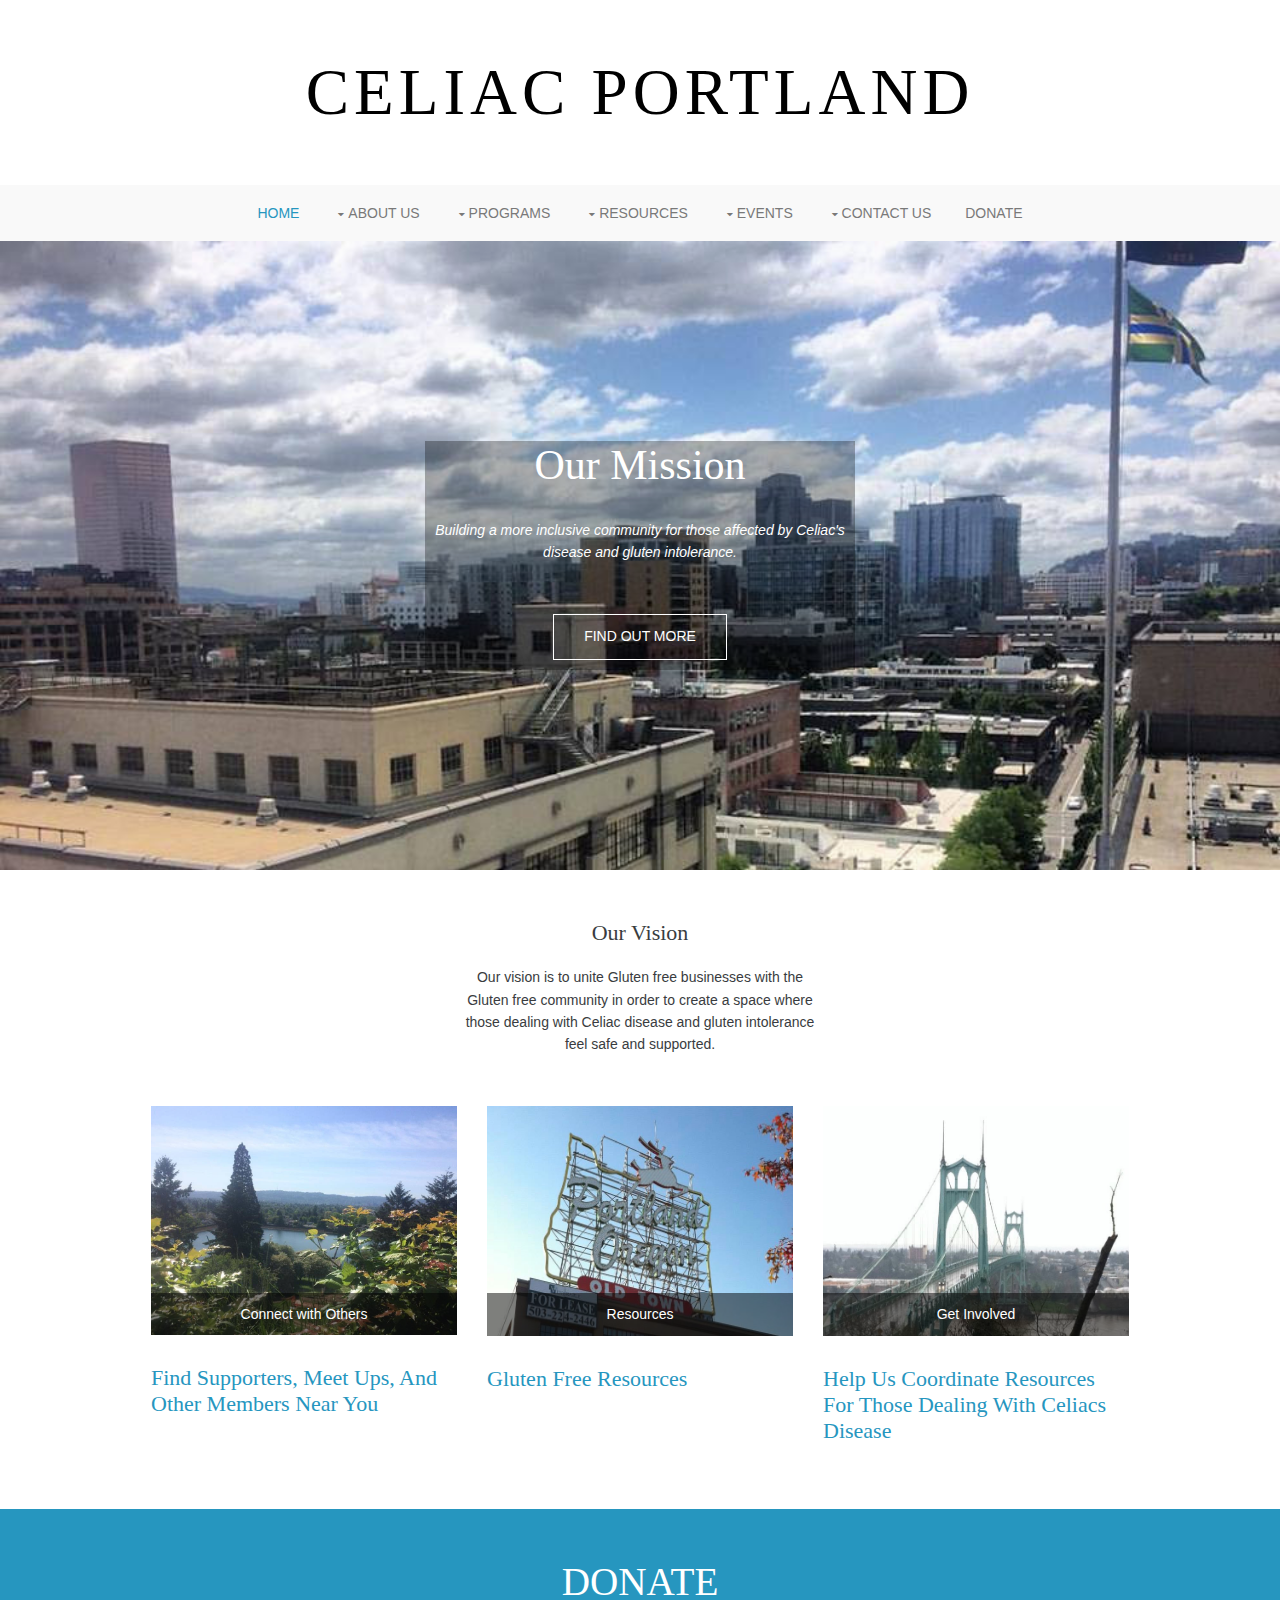
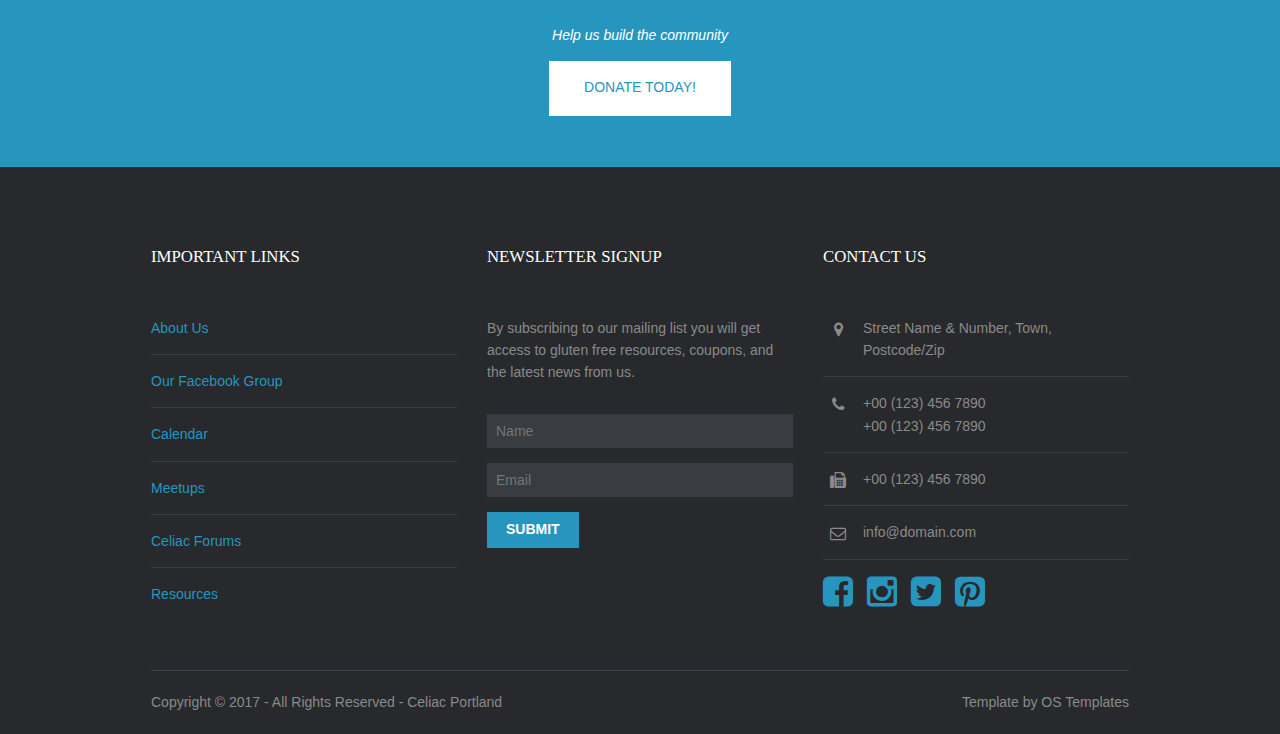
==== commit 7fa7d42f: "Update homepage" ====
--- a/index.html
+++ b/index.html
@@ -65,16 +65,26 @@
       </li>
       <li><a class="drop" href="#">Programs</a>
         <ul>
+<!--         %%%%%%%% #####  PAGE EXAMPLES BELOW ##### %%%%%%%% 
           <li><a href="pages/gallery.html">Gallery</a></li>
           <li><a href="pages/full-width.html">Full Width</a></li>
           <li><a href="pages/sidebar-left.html">Sidebar Left</a></li>
           <li><a href="pages/sidebar-right.html">Sidebar Right</a></li>
-          <li><a href="pages/basic-grid.html">Basic Grid</a></li>
+          <li><a href="pages/basic-grid.html">Basic Grid</a></li> -->
+          <li><a href="pages/gallery.html">Overview</a></li>
+          <li><a href="pages/full-width.html">Celiac Seminars</a></li>
+          <li><a href="pages/sidebar-left.html">Hospital Programs</a></li>
+          <li><a href="pages/basic-grid.html">Celiac Consulting</a></li>
+          <li><a href="pages/sidebar-right.html">Food Bank Partners</a></li>
         </ul>
       </li>
       <li><a class="drop" href="#">Resources</a>
         <ul>
-          <li><a href="#">Level 2</a></li>
+          <li><a href="#">Partners</a></li>
+          <li><a href="#">Travel Blogs</a></li>
+          <li><a href="#">Celiac Restaurants</a></li>
+        </ul>
+<!--           <li><a href="#">Level 2</a></li>
           <li><a class="drop" href="#">Level 2 + Drop</a>
             <ul>
               <li><a href="#">Level 3</a></li>
@@ -82,11 +92,21 @@
               <li><a href="#">Level 3</a></li>
             </ul>
           </li>
-          <li><a href="#">Level 2</a></li>
-        </ul>
-      </li>
-      <li><a href="#">Events</a></li>
-      <li><a href="pages/full-width.html">Contact Us</a></li>
+          <li><a href="#">Level 2</a></li> -->
+      </li>
+      <li><a class="drop" href="#">Events</a>
+        <ul>
+          <li><a href="#">Calendar</a></li>
+          <li><a href="#">Get Involved</a></li>
+        </ul>
+      </li>
+      <li><a class="drop" href="pages/full-width.html">Contact Us</a>
+        <ul>
+          <li><a href="#">Contact Us</a></li>
+          <li><a href="#">Volunteer</a></li>
+          <li><a href="#">Empolyment</a></li>
+        </ul>
+      </li>
       <li><a href="#">Donate</a></li>
       <!-- <li><a href="#">Long Link Text</a></li> -->
     </ul>
@@ -105,6 +125,70 @@
       <footer class="intro-btn-footer"><a class="btn inverse medium" href="#">Find out more</a></footer>
     </article>
     <!-- ################################################################################################ -->
+  </div>
+</div>
+<!-- ################################################################################################ -->
+<!-- ################################################################################################ -->
+<!-- ################################################################################################ -->
+<div class="wrapper row6">
+  <div class="hoc container clear"> 
+    <!-- ################################################################################################ -->
+    <div class="center btmspace-50">
+      <h2 class="heading">Our Vision</h2>
+      <p class="nospace our-vision">Our vision is to unite Gluten free businesses with the Gluten free community in 
+        order to create a space where those dealing with Celiac disease and gluten intolerance feel safe 
+        and supported.
+      </p>
+    </div>
+    <ul class="nospace group elements">
+      <li class="one_third first">
+        <article>
+          <figure><img src="images/Mt-Tabor.jpg" alt="">
+            <figcaption>Connect with Others</figcaption>
+          </figure>
+          <div class="txtwrap">
+            <h6 class="heading"><a href="#">Find supporters, meet ups, and other members near you</a></h6>
+            <!-- <p>Donec lobortis sapien tortor rhoncus quam porttitor ut suscipit dignissim&hellip;</p> -->
+          </div>
+        </article>
+      </li>
+      <li class="one_third">
+        <article>
+          <figure><img src="images/Portland-Oregon.jpg" style="height: 230px; alt="">
+            <figcaption>Resources</figcaption>
+          </figure>
+          <div class="txtwrap">
+            <h6 class="heading"><a href="#">Gluten Free Resources</a></h6>
+            <!-- <p>Maximus urna varius eget nulla sapien nisl hendrerit sed dolor sed porta tempor&hellip;</p> -->
+          </div>
+        </article>
+      </li>
+      <li class="one_third">
+        <article>
+          <figure><img src="images/St-Johns.jpg" style="height: 230px;" alt="">
+            <figcaption>Get Involved</figcaption>
+          </figure>
+          <div class="txtwrap">
+            <h6 class="heading"><a href="#">Help us coordinate resources for those dealing with celiacs disease</a></h6>
+            <!-- <p>Nulla viverra semper eros ac auctor elementum quisque ac luctus quam fusce&hellip;</p> -->
+          </div>
+        </article>
+      </li>
+<!--       <li class="one_quarter">
+        <article>
+          <figure><img src="images/demo/320x220.png" alt="">
+            <figcaption>Per inceptos himenaeos</figcaption>
+          </figure>
+          <div class="txtwrap">
+            <h6 class="heading"><a href="#">Nulla efficitur erat sit amet mi aliquam</a></h6>
+            <p>Risus vitae luctus pulvinar enim nam facilisis molestie nunc ullamcorper bibendum&hellip;</p>
+          </div>
+        </article>
+      </li> -->
+    </ul>
+    <!-- <p class="nospace center"><a class="btn small" href="#">Per conubia nostra</a></p> -->
+    <!-- ################################################################################################ -->
+    <div class="clear"></div>
   </div>
 </div>
 <!-- ################################################################################################ -->
@@ -124,67 +208,6 @@
       </footer>
     </article>
     <!-- ################################################################################################ -->
-  </div>
-</div>
-<!-- ################################################################################################ -->
-<!-- ################################################################################################ -->
-<!-- ################################################################################################ -->
-<div class="wrapper row6">
-  <div class="hoc container clear"> 
-    <!-- ################################################################################################ -->
-    <div class="center btmspace-50">
-      <h2 class="heading">Placeholder</h2>
-      <p class="nospace">placeholder placeholder placeholder placeholder placeholder placeholder</p>
-    </div>
-    <ul class="nospace group elements">
-      <li class="one_third first">
-        <article>
-          <figure><img src="images/Mt-Tabor.jpg" alt="">
-            <figcaption>Connect with Others</figcaption>
-          </figure>
-          <div class="txtwrap">
-            <h6 class="heading"><a href="#">Find supporters, meet ups, and other members near you</a></h6>
-            <!-- <p>Donec lobortis sapien tortor rhoncus quam porttitor ut suscipit dignissim&hellip;</p> -->
-          </div>
-        </article>
-      </li>
-      <li class="one_third">
-        <article>
-          <figure><img src="images/Portland-Oregon.jpg" style="height: 230px; alt="">
-            <figcaption>Resources</figcaption>
-          </figure>
-          <div class="txtwrap">
-            <h6 class="heading"><a href="#">Gluten Free Resources</a></h6>
-            <!-- <p>Maximus urna varius eget nulla sapien nisl hendrerit sed dolor sed porta tempor&hellip;</p> -->
-          </div>
-        </article>
-      </li>
-      <li class="one_third">
-        <article>
-          <figure><img src="images/St-Johns.jpg" style="height: 230px;" alt="">
-            <figcaption>Get Involved</figcaption>
-          </figure>
-          <div class="txtwrap">
-            <h6 class="heading"><a href="#">Help us coordinate resources for those dealing with celiacs disease</a></h6>
-            <!-- <p>Nulla viverra semper eros ac auctor elementum quisque ac luctus quam fusce&hellip;</p> -->
-          </div>
-        </article>
-      </li>
-<!--       <li class="one_quarter">
-        <article>
-          <figure><img src="images/demo/320x220.png" alt="">
-            <figcaption>Per inceptos himenaeos</figcaption>
-          </figure>
-          <div class="txtwrap">
-            <h6 class="heading"><a href="#">Nulla efficitur erat sit amet mi aliquam</a></h6>
-            <p>Risus vitae luctus pulvinar enim nam facilisis molestie nunc ullamcorper bibendum&hellip;</p>
-          </div>
-        </article>
-      </li> -->
-    </ul>
-    <!-- <p class="nospace center"><a class="btn small" href="#">Per conubia nostra</a></p> -->
-    <!-- ################################################################################################ -->
-    <div class="clear"></div>
   </div>
 </div>
 <!-- ################################################################################################ -->
@@ -229,15 +252,18 @@
           +00 (123) 456 7890</li>
         <li><i class="fa fa-fax"></i> +00 (123) 456 7890</li>
         <li><i class="fa fa-envelope-o"></i> info@domain.com</li>
-        <li>
-            <i class="fa fa-facebook-square fa-2 social-icons"></i>
-            
-            <i class="fa fa-instagram social-icons" style="padding-left: 45px;"></i>
-
-            <i class="fa fa-twitter-square social-icons" style="padding-left: 90px;"></i>
-
-            <i class="fa fa-pinterest-square social-icons" style="padding-left: 135px;"></i>
-        </li>
+        <a href="http://www.google.com" target="_blank">
+          <i class="fa fa-facebook-square fa-2 social-icons" aria-hidden="true"></i>
+        </a>
+        <a href="http://www.google.com" target="_blank">        
+          <i class="fa fa-instagram social-icons" style="padding-left: 10px;"></i>
+        </a>
+        <a href="http://www.google.com" target="_blank"> 
+          <i class="fa fa-twitter-square social-icons" style="padding-left: 10px;"></i>
+        </a>
+        <a href="http://www.google.com" target="_blank">
+          <i class="fa fa-pinterest-square social-icons" style="padding-left: 10px;"></i>
+        </a>
       </ul>
     </div>
     <!-- ################################################################################################ -->
@@ -249,7 +275,7 @@
 <div class="wrapper row5">
   <div id="copyright" class="hoc clear"> 
     <!-- ################################################################################################ -->
-    <p class="fl_left">Copyright &copy; 2015 - All Rights Reserved - <a href="#">Domain Name</a></p>
+    <p class="fl_left">Copyright &copy; 2017 - All Rights Reserved - <a href="#">Celiac Portland</a></p>
     <p class="fl_right">Template by <a target="_blank" href="http://www.os-templates.com/" title="Free Website Templates">OS Templates</a></p>
     <!-- ################################################################################################ -->
   </div>
--- a/layout/styles/layout.css
+++ b/layout/styles/layout.css
@@ -11,6 +11,16 @@
 @import url("fontawesome-4.5.0.min.css");
 @import url("framework.css");
 
+/* My Styles
+--------------------------------------------------------------------------------------------------------------- */
+
+.our-vision {
+	width: 350px;
+  text-align: center;
+  margin-left: auto;
+  margin-right: auto;
+}
+
 /* Rows
 --------------------------------------------------------------------------------------------------------------- */
 .row0{border-bottom:1px solid;}
@@ -56,7 +66,7 @@
 
 /* Content Area
 --------------------------------------------------------------------------------------------------------------- */
-.container{padding:80px 0;}
+.container{padding:50px 0;}
 
 /* Content */
 .container .content{}
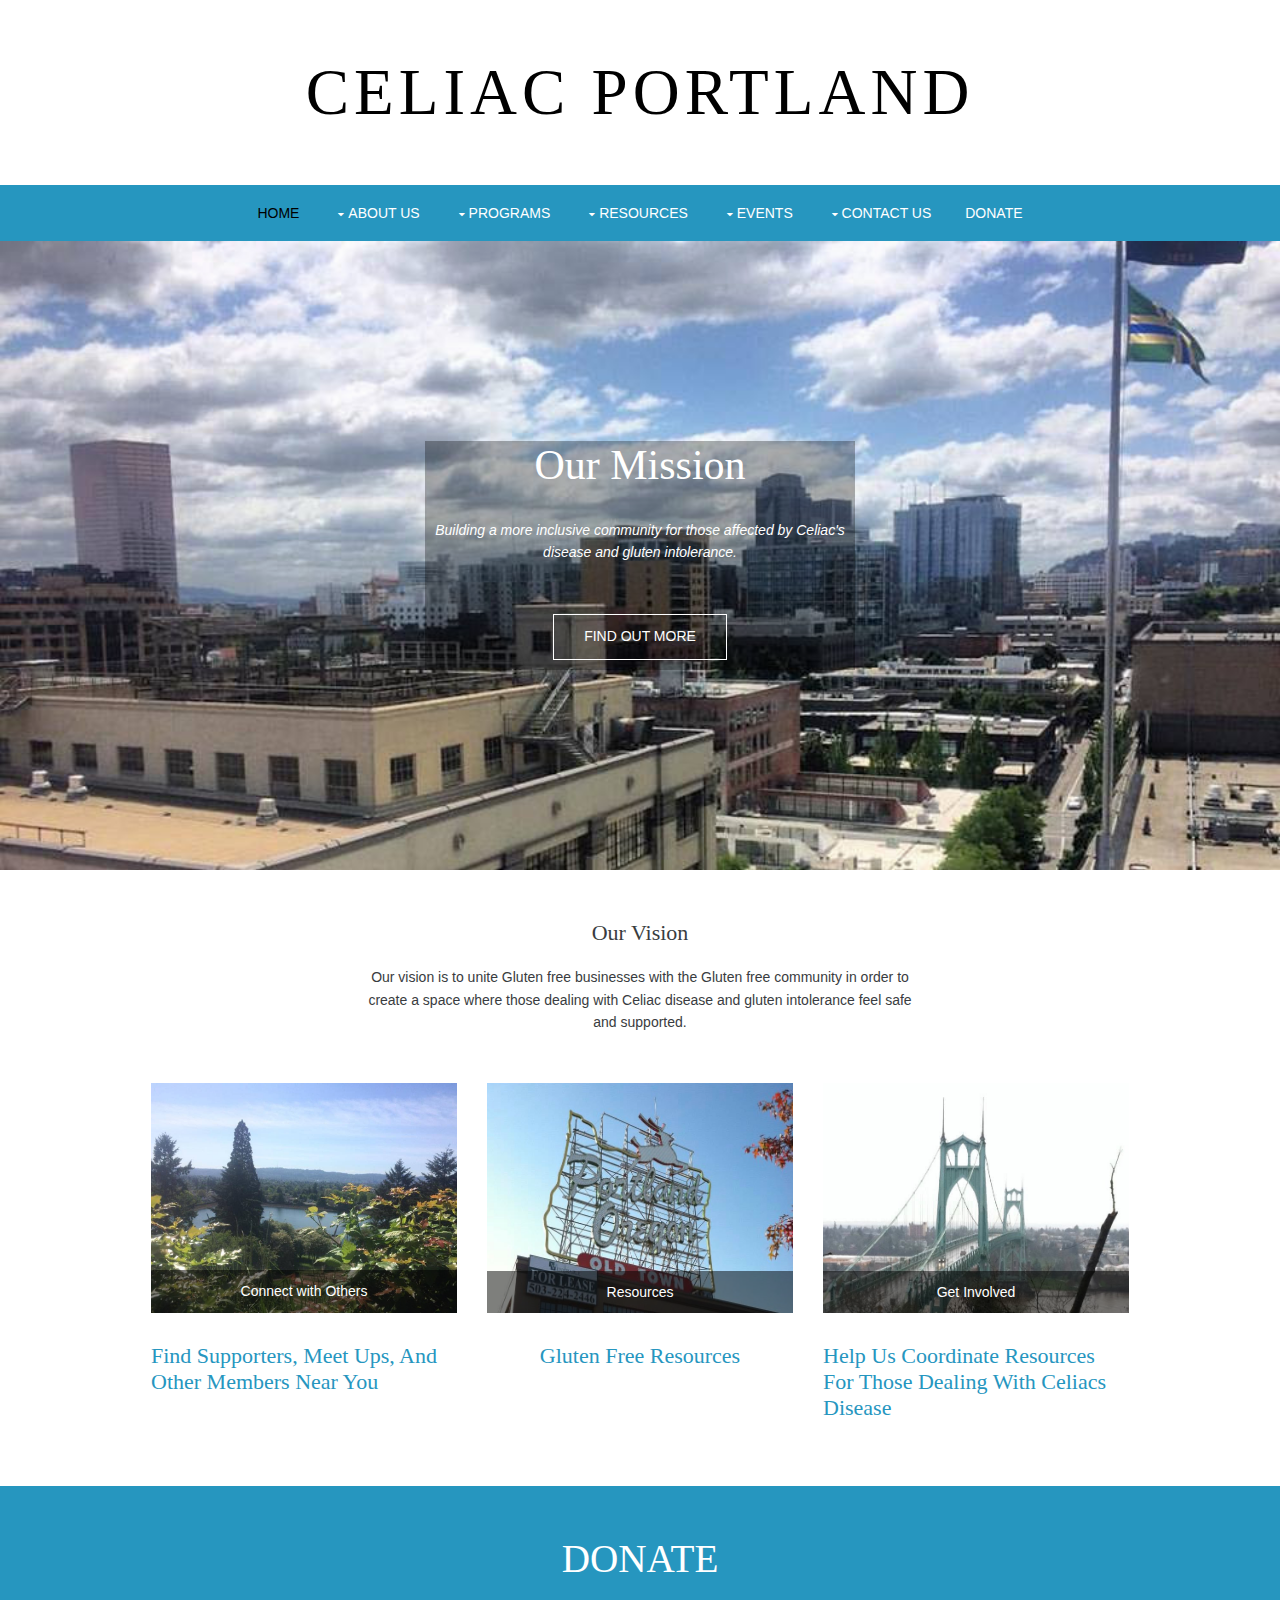
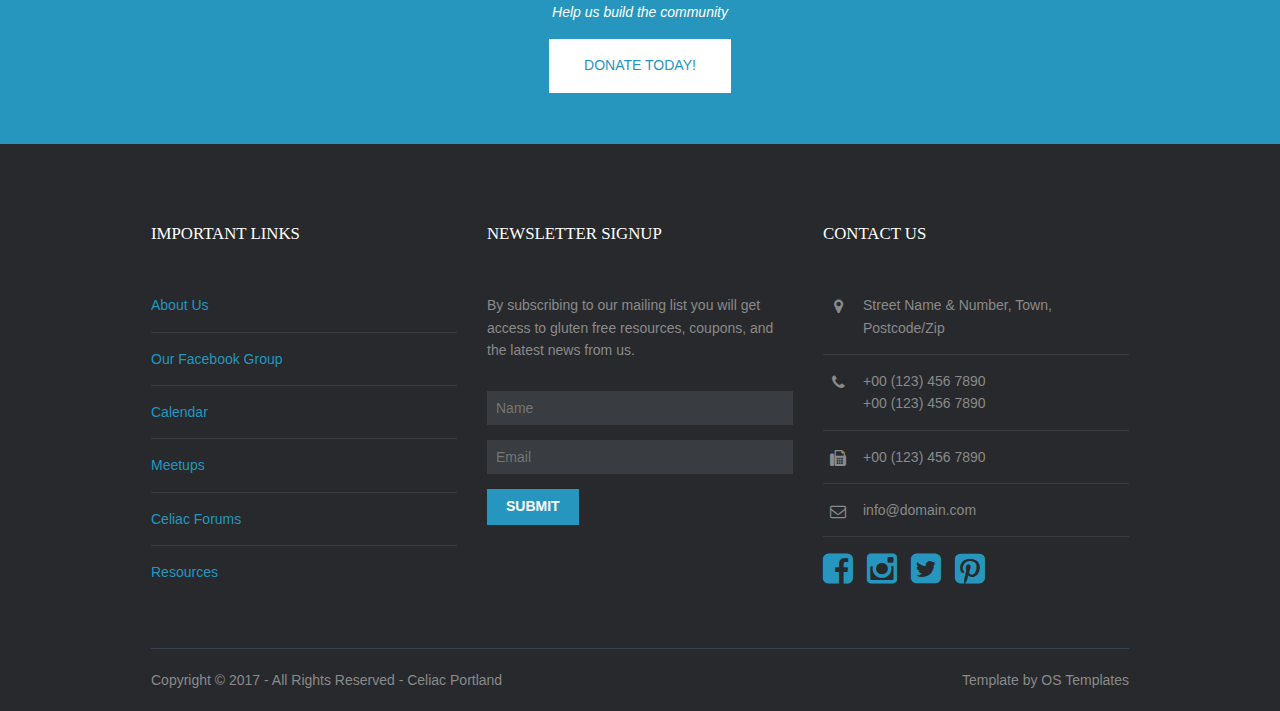
==== commit 525bc2ee: "Add styles and social links" ====
--- a/index.html
+++ b/index.html
@@ -57,7 +57,7 @@
       <li class="active"><a href="index.html">Home</a></li>
       <li><a class="drop" href="#">About us</a>
         <ul>
-          <li><a href="#">Our Mission</a></li>            
+          <li><a href="pages/our-mission.html">Our Mission</a></li>            
           <li><a href="#">History</a></li>
           <li><a href="#">Board Members</a></li>
           <li><a href="#">Staff</a></li>
@@ -122,7 +122,7 @@
     <article class="introtxt">
       <h2 class="heading">Our Mission</h2>
       <p>Building a more inclusive community for those affected by Celiac's disease and gluten intolerance.</p>
-      <footer class="intro-btn-footer"><a class="btn inverse medium" href="#">Find out more</a></footer>
+      <footer class="intro-btn-footer"><a class="btn inverse medium" href="pages/our-mission.html">Find out more</a></footer>
     </article>
     <!-- ################################################################################################ -->
   </div>
@@ -158,7 +158,7 @@
             <figcaption>Resources</figcaption>
           </figure>
           <div class="txtwrap">
-            <h6 class="heading"><a href="#">Gluten Free Resources</a></h6>
+            <h6 class="heading center"><a href="#">Gluten Free Resources</a></h6>
             <!-- <p>Maximus urna varius eget nulla sapien nisl hendrerit sed dolor sed porta tempor&hellip;</p> -->
           </div>
         </article>
@@ -217,8 +217,8 @@
     <div class="one_third first">
       <h6 class="title">Important Links</h6>
       <ul class="nospace linklist">
-        <li><a href="#">About Us</a></li>
-        <li><a href="#">Our Facebook Group</a></li>
+        <li><a href="pages/our-mission.html">About Us</a></li>
+        <li><a target="_blank" href="https://www.facebook.com/pg/celiacportland/posts/">Our Facebook Group</a></li>
         <li><a href="#">Calendar</a></li>
         <li><a href="#">Meetups</a></li>
         <li><a href="#">Celiac Forums</a></li>
@@ -252,16 +252,16 @@
           +00 (123) 456 7890</li>
         <li><i class="fa fa-fax"></i> +00 (123) 456 7890</li>
         <li><i class="fa fa-envelope-o"></i> info@domain.com</li>
-        <a href="http://www.google.com" target="_blank">
+        <a href="https://www.facebook.com/pg/celiacportland/posts/" target="_blank">
           <i class="fa fa-facebook-square fa-2 social-icons" aria-hidden="true"></i>
         </a>
-        <a href="http://www.google.com" target="_blank">        
+        <a href="https://www.instagram.com/celiacdiseaseportland/?hl=en" target="_blank">        
           <i class="fa fa-instagram social-icons" style="padding-left: 10px;"></i>
         </a>
-        <a href="http://www.google.com" target="_blank"> 
+        <a href="https://twitter.com/celiac_portland" target="_blank"> 
           <i class="fa fa-twitter-square social-icons" style="padding-left: 10px;"></i>
         </a>
-        <a href="http://www.google.com" target="_blank">
+        <a href="https://www.pinterest.com/celiacportland/pins/" target="_blank">
           <i class="fa fa-pinterest-square social-icons" style="padding-left: 10px;"></i>
         </a>
       </ul>
--- a/layout/styles/layout.css
+++ b/layout/styles/layout.css
@@ -15,7 +15,7 @@
 --------------------------------------------------------------------------------------------------------------- */
 
 .our-vision {
-	width: 350px;
+	max-width: 545px;
   text-align: center;
   margin-left: auto;
   margin-right: auto;
@@ -252,7 +252,7 @@
 /* Rows */
 .row0{color:#797979; background-color:#F9F9F9; border-color:#D7D7D7;}
 .row1{color:#797979; background-color:#FFFFFF;}
-.row2, .row2 a{color:#797979; background-color:#F9F9F9;}
+.row2, .row2 a{color:#FFF; background-color:#2696bf;}
 .row3{color:#797979; background-color:#FFFFFF;}
 .row4{color:#8A8A8A; background-color:#27292C;}
 .row5, .row5 a{color:#8A8A8A; background-color:#27292C;}
@@ -288,7 +288,7 @@
 
 /* Navigation */
 #mainav li a{color:inherit;}
-#mainav .active a, #mainav a:hover, #mainav li:hover > a{color:#2696bf; background-color:inherit;}
+#mainav .active a, #mainav a:hover, #mainav li:hover > a{color:#000; background-color:inherit;}
 #mainav li li a, #mainav .active li a{color:#FFFFFF; background-color:rgba(0,0,0,.6); border-color:rgba(0,0,0,.6);}
 #mainav li li:hover > a, #mainav .active .active > a{color:#FFFFFF; background-color:#2696bf;}
 #mainav form select{color:#FFFFFF; background-color:#393C40;}
